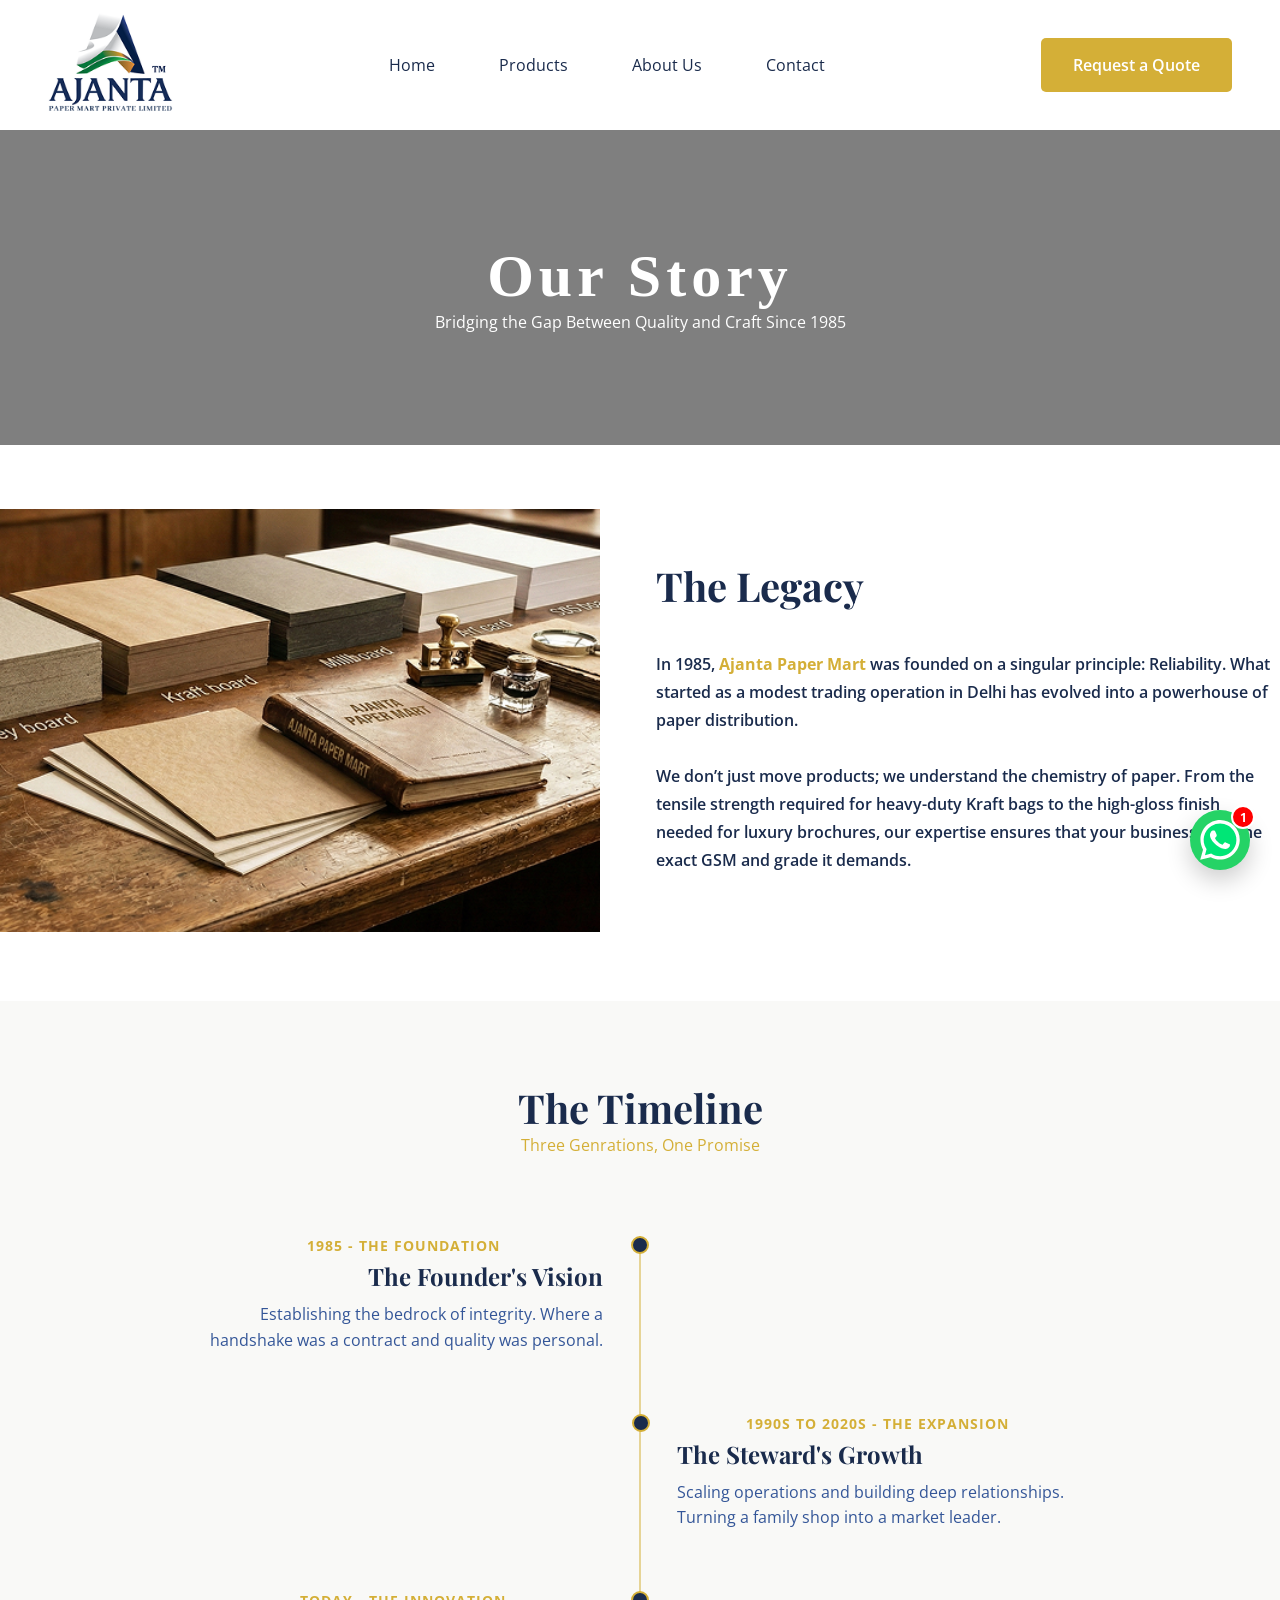
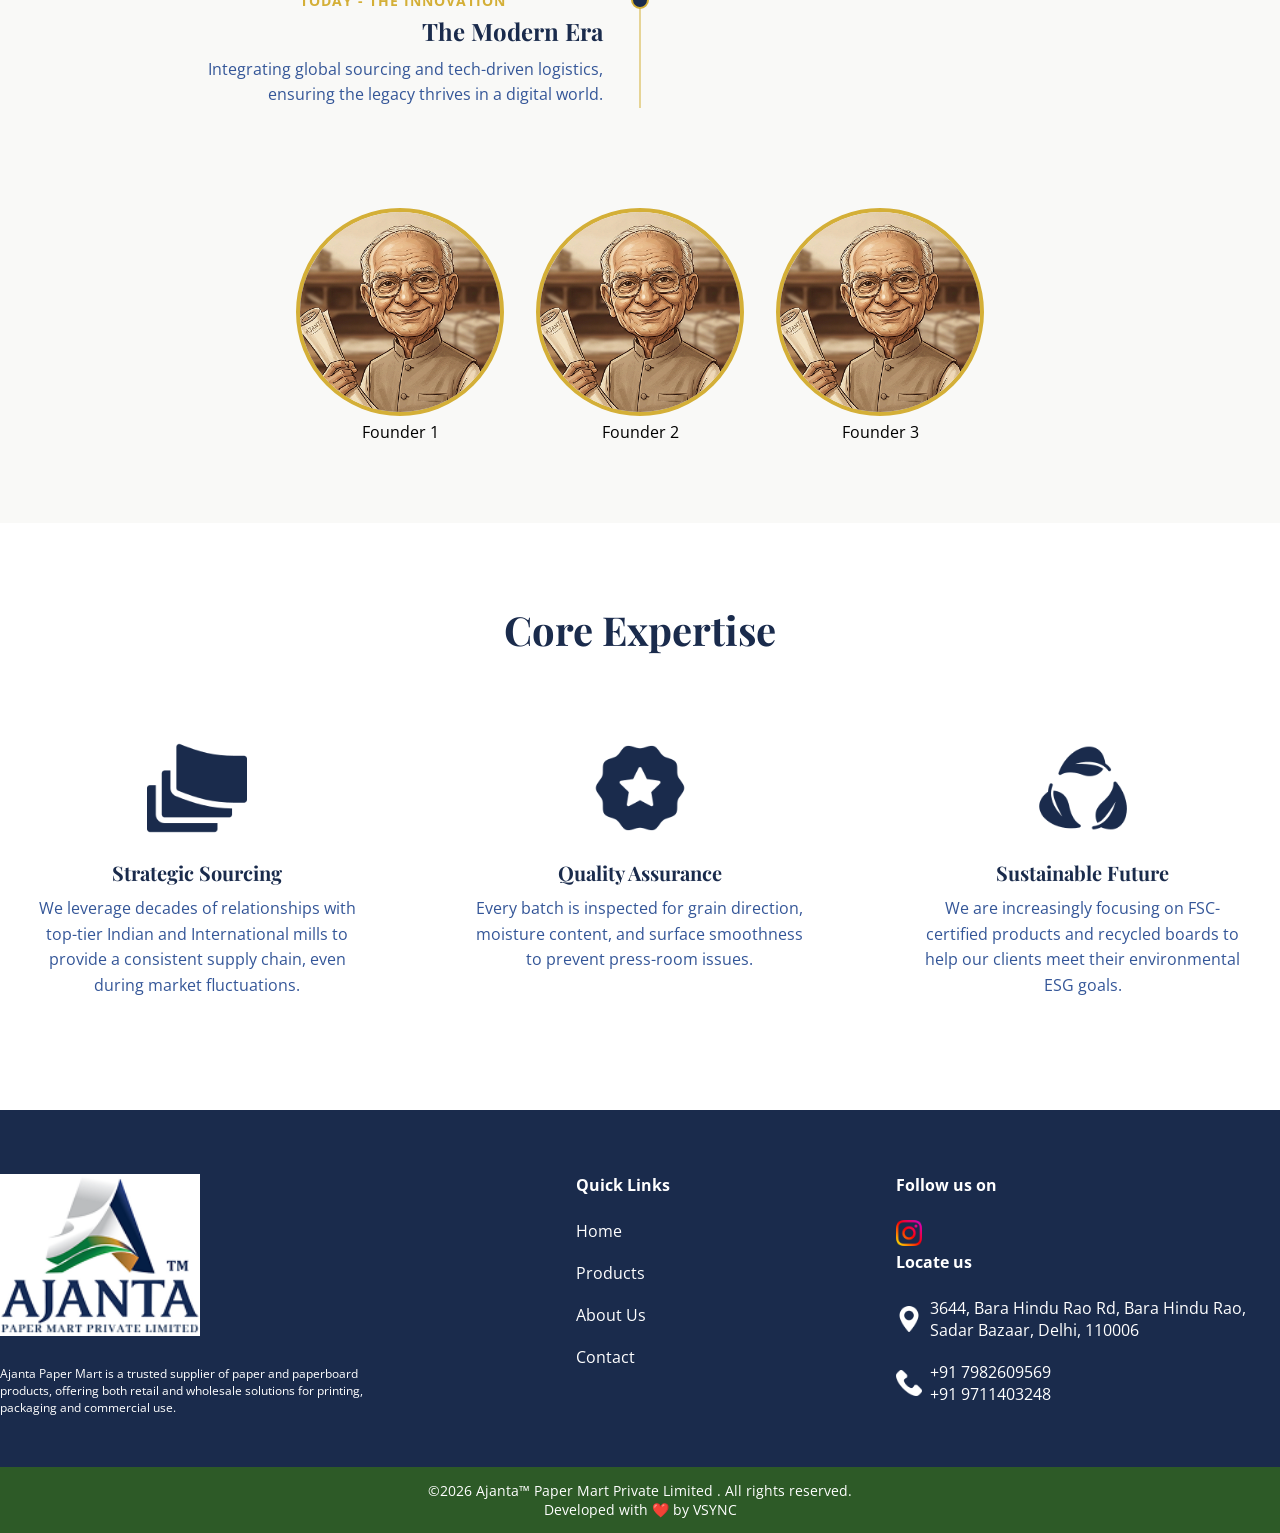
==== about.html @ 1f914fcc "Push" ====
<!DOCTYPE html>
<html lang="en">

<head>
    <meta charset="UTF-8">
    <meta name="viewport" content="width=device-width, initial-scale=1.0">
    <title>About - Ajanta Paper Mart</title>
    <link rel="stylesheet" href="css/styles.css">
</head>

<body>
    <div class="navbar ">
        <header class="wrapper">
            <div class="logo">
                <a href="index.html"> <img src="images/ajantalogo.png" alt="Ajanta Paper Mart" width="125px"></a>
            </div>
            <nav>
                <ul class="nav-menu">
                    <li><a href="index.html">Home</a></li>
                    <li><a href="products.html">Products</a></li>
                    <li><a href="about.html">About Us</a></li>
                    <li><a href="contact.html">Contact</a></li>
                </ul>
            </nav>
            <button class="cta-btn">
                Request a Quote
            </button>
        </header>
    </div>
    <main>
        <section id="banner">
            <div class="wrapper">
                <h1 class="banner-heading">Our Story</h1>
                <p> Bridging the Gap Between Quality and Craft Since 1985 </p>
            </div>
        </section>
        <div class="wrapper">
            <!-- <section class="counter">
                <div class="counter-item">
                    <h2>40+</h2>
                    <p>Years of Excellence</p>
                </div>
                <div class="counter-item">
                    <h2>1000+</h2>
                    <p>Trusted Clients</p>
                </div>
                <div class="counter-item">
                    <h2>500+</h2>
                    <p>Monthly Tonnage</p>
                </div>

            </section> -->



            <section class="narrative">
                <div class="leftcol">
                    <img src="images/background 1.png" alt="">
                </div>
                <div class="right-col">
                    <h2>The Legacy</h2>
                    <p>In 1985, <span> Ajanta Paper Mart </span> was founded on a singular principle: Reliability. What
                        started as a
                        modest trading operation in Delhi has evolved into a powerhouse of paper distribution.
                        <br> <br>
                        We don’t just move products; we understand the chemistry of paper. From the tensile strength
                        required for heavy-duty Kraft bags to the high-gloss finish needed for luxury brochures, our
                        expertise ensures that your business gets the exact GSM and grade it demands.
                    </p>
                </div>

            </section>


            <section class="legacy-section">
                <div class="container">
                    <h2>The Timeline</h2>
                    <span>Three Genrations, One Promise</span>
                    <div class="timeline">
                        <div class="timeline-item">
                            <div class="timeline-marker"></div>
                            <div class="timeline-content">
                                <span class="era">1985 - The Foundation</span>
                                <h3>The Founder's Vision</h3>
                                <p>Establishing the bedrock of integrity. Where a handshake was a contract and quality
                                    was personal.</p>
                            </div>
                        </div>

                        <div class="timeline-item">
                            <div class="timeline-marker"></div>
                            <div class="timeline-content">
                                <span class="era">1990s to 2020s - The Expansion</span>
                                <h3>The Steward's Growth</h3>
                                <p>Scaling operations and building deep relationships. Turning a family shop into a
                                    market leader.</p>
                            </div>
                        </div>

                        <div class="timeline-item">
                            <div class="timeline-marker"></div>
                            <div class="timeline-content">
                                <span class="era">Today - The Innovation</span>
                                <h3>The Modern Era</h3>
                                <p>Integrating global sourcing and tech-driven logistics, ensuring the legacy thrives in
                                    a digital world.</p>
                            </div>
                        </div>
                    </div>

                    <div class="founder-photos">
                        <div class="photo-item">
                            <img src="images/founder1.png" alt="Founder 1">
                            <p>Founder 1</p>
                        </div>
                        <div class="photo-item">
                            <img src="images/founder1.png" alt="Founder 1">
                            <p>Founder 2</p>
                        </div>
                        <div class="photo-item">
                            <img src="images/founder1.png" alt="Founder 1">
                            <p>Founder 3</p>
                        </div>
                    </div>
                </div>
            </section>
            <section class="expertise">

                <div class="section-header">
                    <h2> Core Expertise</h2>
                </div>

                <div class="core-container">
                    <div class="core">
                        <img src="images/paper.png" alt="">
                        <h3>Strategic Sourcing</h3>
                        <p>We leverage decades of relationships with top-tier Indian and International mills to provide
                            a
                            consistent supply chain, even during market fluctuations.</p>
                    </div>
                    <div class="core">
                        <img src="images/star-badge.png" alt="">
                        <h3>Quality Assurance</h3>
                        <p>Every batch is inspected for grain direction, moisture content, and surface smoothness to
                            prevent
                            press-room issues.</p>
                    </div>
                    <div class="core">
                        <img src="images/eco-friendly.png" alt="">
                        <h3>Sustainable Future</h3>
                        <p>We are increasingly focusing on FSC-certified products and recycled boards to help our
                            clients
                            meet their environmental ESG goals.</p>
                    </div>
                </div>
            </section>

        </div>
    </main>
    <footer>
        <div class="footer-container wrapper">
            <div class="footer-left">
                <img class="footer-logo" src="images/ajantalogo.png" alt="Ajanta Paper Mart logo">
                <p>
                    Ajanta Paper Mart is a trusted supplier of paper and paperboard products, offering both retail and
                    wholesale solutions for printing, packaging and commercial use.
                </p>
            </div>
            <div class="footer-middle">
                <p style="margin-bottom: 1.5em;"><b>Quick Links</b></p>
                <ul class="footer-menu">
                    <li><a href="index.html">Home</a></li>
                    <li><a href="about.html">Products</a></li>
                    <li><a href="gallery.html">About Us</a></li>
                    <li><a href="contact.html">Contact</a></li>
                </ul>
            </div>
            <div class="footer-right">
                <p style="margin-bottom: 1.5em;"><b>Follow us on</b></p>
                <ul class="footer-social">
                    <li><a target="_blank" href="https://www.instagram.com/ajantapapermart/"><img
                                src="images/instagram (2).png" alt="instagram"></a></li>


                </ul>
                <p style="margin-bottom: 1.5em;"><b>Locate us</b></p>
                <ul class="footer-menu">
                    <li><img src="images/maps-and-flags.png" alt="location-icon"><a target="_blank"
                            href="https://maps.app.goo.gl/7fFiXsHrKS9CwbkD8?g_st=iw">3644, Bara Hindu Rao Rd, Bara Hindu
                            Rao,
                            Sadar Bazaar, Delhi, 110006</a></li>
                    <li><img src="images/phone-call.png" alt="phone-icon"><a href="tel:7982609569">+91 7982609569 <br>
                            +91
                            9711403248</a></li>

                </ul>

            </div>
        </div>


        <p class="note">&copy;2026 Ajanta&trade; Paper Mart Private Limited . All rights reserved. <br> Developed with
            ❤️ by VSYNC</p>
    </footer>
    <div class="whatsapp-widget">
        <div class="wa-chat-box" id="waChatBox">
            <div class="wa-header">
                <div class="wa-avatar">
                    <img src="https://ui-avatars.com/api/?name=Ajanta+Paper&background=D4AF37&color=1A2B4C"
                        alt="Support">
                </div>
                <div class="wa-head-info">
                    <h4>Ajanta Support</h4>
                    <span class="online-status">● Typically replies instantly</span>
                </div>
                <button class="wa-close" onclick="toggleChat()">×</button>
            </div>

            <div class="wa-body">
                <div class="wa-message-bubble">
                    Hello! 👋 <br>
                    Looking for Duplex Board or Kraft Paper rates? Let us know!
                    <span class="wa-time">Just now</span>
                </div>
            </div>

            <div class="wa-footer">
                <a href="https://wa.me/7982609569?text=Hello%20Ajanta%20Paper%20Mart,%20I%20would%20like%20to%20inquire%20about..."
                    target="_blank" class="wa-btn-send">
                    <svg viewBox="0 0 24 24" width="20" height="20" fill="currentColor">
                        <path d="M1.101 21.757 23.8 12.028 1.101 2.3l.011 7.912 13.623 1.816-13.623 1.817-.011 7.912z">
                        </path>
                    </svg>
                    Start Chat
                </a>
            </div>
        </div>

        <button class="wa-float-btn" onclick="toggleChat()">
            <span class="wa-badge">1</span>
           <img width="40px" src="images/whatsapp.svg" alt="">
        </button>
    </div>
    <script>
        function toggleChat() {
            const chatBox = document.getElementById('waChatBox');
            chatBox.classList.toggle('active');
        }

        // Optional: Auto-open the chat after 5 seconds to prompt the user
        setTimeout(() => {
            // Only open if the user hasn't closed it before (optional complex logic)
            // For now, let's just show it once
            const chatBox = document.getElementById('waChatBox');
            if (!chatBox.classList.contains('active')) {
                chatBox.classList.add('active');
            }
        }, 5000); 
    </script>
</body>

</html>
---- css/styles.css ----
@import url("https://fonts.googleapis.com/css2?family=Playfair+Display:ital,wght@0,400..900;1,400..900&display=swap");
@import url("https://fonts.googleapis.com/css2?family=Open+Sans:ital,wght@0,300..800;1,300..800&family=Playfair+Display:ital,wght@0,400..900;1,400..900&display=swap");
* {
  margin: 0;
  padding: 0;
  font-family: "Open Sans", sans-serif;
}

.wrapper {
  max-width: 1300px;
  margin: 0 auto;
}

.navbar {
  background-color: white;
}

header {
  text-align: center;
  background-color: white;
  display: flex;
  align-items: center;
  justify-content: space-between;
  padding: 0.75em 3em;
}

.nav-menu {
  display: flex;
  align-items: center;
  justify-content: space-between;
}
.nav-menu li {
  margin: 0 2em;
  list-style: none;
}
.nav-menu li a {
  text-decoration: none;
  color: #1A2B4C;
}

.cta-btn {
  background-color: #D4AF37;
  color: white;
  padding: 1em 2em;
  font-size: 16px;
  outline: none;
  border: none;
  border-radius: 5px;
  cursor: pointer;
  font-weight: 600;
  transition: all 0.3s ease;
}
.cta-btn:hover {
  background-color: rgb(13, 21.5, 38);
}

.viewall-btn {
  background-color: white;
  border: 2px solid #D4AF37;
  color: #D4AF37;
  display: block;
  margin: 0 auto;
  width: -moz-max-content;
  width: max-content;
  margin-top: 4em;
}

/* Footer CSS */
footer {
  background: #1A2B4C;
  color: #fff;
  text-align: center;
  padding: 4em 0;
  padding-bottom: 0;
  /* position: fixed; */
  width: 100%;
  /* bottom: 0; */
}

footer .note {
  margin-top: 3em;
  background-color: #2D5A27;
  margin-bottom: 0;
  padding: 1em 0;
  font-size: 14px;
}

.footer-container {
  display: flex;
  justify-content: space-between;
}

.footer-logo {
  width: 200px;
  text-align: left;
}

.footer-menu {
  padding: 0;
}

.footer-menu li {
  list-style-type: none;
  color: white;
  text-align: left;
  padding-bottom: 1.25em;
}

.footer-menu li a {
  display: block;
  color: white;
  text-decoration: none;
  font-size: 16px;
  text-align: left;
}

.footer-left {
  width: 40%;
  text-align: left;
}

.footer-right {
  width: 30%;
  text-align: left;
}

.footer-middle {
  width: 20%;
  text-align: left;
}

.footer-left p {
  text-align: left;
  font-size: 12px;
  margin-top: 2em;
  width: 400px;
}

.footer-menu img,
.footer-social img {
  width: 26px;
  padding-right: 0.5em;
}

.footer-menu li {
  display: flex;
  align-items: center;
}

.footer-social {
  display: flex;
  padding: 0;
  align-items: center;
}

.footer-social li {
  list-style-type: none;
  padding-right: 1.25em;
}

.hero {
  position: relative;
  height: 80vh;
  overflow: hidden;
  background: url("../images/background.png") no-repeat center center/cover;
  font-family: "Montserrat", sans-serif;
  display: flex;
  align-items: center;
  justify-content: center;
}
.hero-overlay {
  position: absolute;
  inset: 0;
  background: rgba(26, 43, 76, 0.5);
  z-index: 1;
}
.hero-content {
  position: relative;
  z-index: 2;
  text-align: center;
  max-width: 800px;
  padding: 40px;
  background: rgba(255, 255, 255, 0.1);
  -webkit-backdrop-filter: blur(10px);
          backdrop-filter: blur(10px);
  border: 1px solid rgba(255, 255, 255, 0.2);
  border-radius: 8px;
  color: #ffffff;
}
.hero-content .establishment {
  font-size: 0.9rem;
  letter-spacing: 3px;
  color: #d4af37;
  text-transform: uppercase;
  margin-bottom: 20px;
  display: block;
}
.hero-content h1 {
  font-family: "Playfair Display", serif;
  font-size: 3.5rem;
  line-height: 1.2;
  margin-bottom: 20px;
}
.hero-content h1 span {
  color: #d4af37;
}
@media (max-width: 768px) {
  .hero-content h1 {
    font-size: 2.5rem;
  }
}
.hero-content p {
  font-size: 1.1rem;
  line-height: 1.6;
  margin-bottom: 30px;
  opacity: 0.9;
}
.hero-btns {
  display: flex;
  gap: 15px;
  justify-content: center;
}
@media (max-width: 768px) {
  .hero-btns {
    flex-direction: column;
  }
}

.btn {
  padding: 12px 30px;
  text-decoration: none;
  font-weight: 600;
  border-radius: 4px;
  transition: all 0.3s ease;
}
.btn-primary {
  background-color: #d4af37;
  color: #1a2b4c;
}
.btn-primary:hover {
  background-color: rgb(177.7777777778, 144.8888888889, 38.2222222222);
  transform: translateY(-2px);
}
.btn-secondary {
  border: 2px solid #f9f9f7;
  color: #f9f9f7;
}
.btn-secondary:hover {
  background: #f9f9f7;
  color: #1a2b4c;
}

.products {
  padding: 80px 0;
  background-color: #f9f9f7;
  border-bottom-right-radius: 40px;
  border-bottom-left-radius: 40px;
}
.products .container {
  max-width: 1200px;
  margin: 0 auto;
  padding: 0 20px;
}
.products .section-header {
  text-align: center;
  margin-bottom: 50px;
}
.products .section-header h2 {
  font-family: "Playfair Display", serif;
  font-size: 2.5rem;
  color: #1a2b4c;
  margin-bottom: 10px;
}
.products .section-header p {
  color: #345698;
}
.products .product-grid {
  display: grid;
  grid-template-columns: repeat(4, 1fr);
  gap: 30px;
}
@media (max-width: 768px) {
  .products .product-grid {
    grid-template-columns: repeat(1, 1fr);
  }
}
@media (max-width: 1024px) {
  .products .product-grid {
    grid-template-columns: repeat(2, 1fr);
  }
}
.products .product-card {
  background: #fff;
  padding: 30px;
  border-radius: 4px;
  border-bottom: 3px solid transparent;
  box-shadow: 0 10px 30px rgba(0, 0, 0, 0.05);
  transition: all 0.3s ease;
  position: relative;
  display: flex;
  flex-direction: column;
}
.products .product-card:hover {
  transform: translateY(-10px);
  border-color: #d4af37;
  box-shadow: 0 15px 40px rgba(0, 0, 0, 0.1);
}
.products .product-card .product-img {
  width: 100%;
  height: 160px;
  -o-object-fit: cover;
     object-fit: cover;
  margin: 1em 0;
}
.products .product-card .product-badge {
  position: absolute;
  top: 15px;
  right: 15px;
  background: #d4af37;
  color: #1a2b4c;
  font-size: 0.7rem;
  font-weight: 700;
  padding: 4px 10px;
  text-transform: uppercase;
}
.products .product-card h3 {
  font-family: "Playfair Display", serif;
  font-size: 1.5rem;
  color: #1a2b4c;
  margin-bottom: 15px;
}
.products .product-card p {
  font-size: 0.95rem;
  line-height: 1.5;
  color: #666;
  margin-bottom: 20px;
  flex-grow: 1;
}
.products .product-card .gsm {
  display: block;
  font-weight: 600;
  font-size: 0.85rem;
  color: #d4af37;
  margin-bottom: 20px;
}
.products .product-card .view-details {
  text-decoration: none;
  font-weight: 600;
  color: #1a2b4c;
  font-size: 0.9rem;
  transition: color 0.2s;
}
.products .product-card .view-details:hover {
  color: #d4af37;
}

.knowmore {
  display: block;
  margin: 0 auto;
  color: #1A2B4C;
  margin-top: 2em;
}
.knowmore:hover {
  color: #d4af37;
}

.aboutus {
  background-color: #f9f9f7;
  padding: 80px 0;
}
.aboutus .container {
  max-width: 1200px;
  margin: 0 auto;
  padding: 0 20px;
}
.aboutus .section-header {
  text-align: center;
}
.aboutus .section-header h2 {
  font-family: "Playfair Display", serif;
  font-size: 2.5rem;
  color: #1a2b4c;
  margin-bottom: 10px;
}
.aboutus .section-header p {
  color: #345698;
}

.leftalign {
  padding-top: 2em;
  font-size: 16px;
  line-height: 1.75em;
  font-weight: 600;
}
.leftalign span {
  font-size: 1.25rem;
  color: #d4af37;
  font-weight: 700;
}

.getintouch {
  background-position: center;
  background-size: cover;
  padding: 80px 0;
}
.getintouch .container {
  max-width: 1200px;
  margin: 0 auto;
  padding: 0 20px;
}
.getintouch .section-header {
  text-align: center;
  margin-bottom: 50px;
}
.getintouch .section-header h2 {
  font-family: "Playfair Display", serif;
  font-size: 2.5rem;
  color: #1a2b4c;
  margin-bottom: 15px;
}
.getintouch .section-header p {
  color: #345698;
  width: 80%;
  margin: 0 auto;
}

.ctaform {
  margin-top: 3em;
}
.ctaform input {
  width: 30%;
  padding: 12px;
  border: 1px solid #ccc;
  border-radius: 4px;
  margin-bottom: 10px;
}
.ctaform button {
  background-color: #d4af37;
  color: white;
  padding: 12px 30px;
  font-size: 16px;
  outline: none;
  border: none;
  border-radius: 5px;
  cursor: pointer;
  font-weight: 600;
  transition: all 0.3s ease;
}
.ctaform button:hover {
  background-color: rgb(177.7777777778, 144.8888888889, 38.2222222222);
  transform: translateY(-2px);
}

#banner {
  height: 35vh;
  display: grid;
  place-items: center;
  text-align: center;
  color: white;
  background-image: url("../images/bggg.png");
  background-color: rgba(0, 0, 0, 0.5) !important;
  background-blend-mode: overlay;
}
#banner .banner-heading {
  font-size: 60px;
  color: white;
  font-family: Bebas Neue;
  letter-spacing: 5px;
}

#contact {
  padding: 5em 0;
  text-align: center;
  background-color: #f9f9f7;
}
#contact .contact-container {
  display: flex;
}
#contact form {
  width: 50%;
  margin: 0 auto;
}
#contact label {
  color: #333;
}
#contact input {
  color: #333;
}
#contact .submit-btn {
  color: white;
}
#contact .contact-container {
  margin-top: 3em;
}
#contact .contact-info {
  display: grid;
  width: 50%;
  grid-template-columns: 1fr 1fr;
  gap: 2em;
  justify-content: space-between;
  margin-top: 3em;
  margin: 0 auto;
}
#contact .contact-info img {
  width: 50px;
}
#contact .contact-info .contact-item {
  background-color: white;
  padding: 1.5em;
  border-radius: 5px;
}
#contact .contact-info .contact-item img {
  margin-bottom: 1em;
}
#contact .contact-info .contact-item a {
  text-decoration: none;
  color: black;
}
#contact .contact-info .contact-item.map {
  grid-column: 1/3;
  padding: 1em;
}
#contact .contact-form {
  width: 50%;
  background-color: white;
  margin-left: 2em;
  border-radius: 5px;
}

.contact-form {
  display: flex;
  flex-direction: column;
  justify-content: center;
  align-items: center;
}

.submit-btn {
  background-color: #d4af37;
  color: white;
  font-weight: 500;
  padding: 1em 3em;
  border: none;
  display: inline-block;
  text-decoration: none;
  cursor: pointer;
  font-size: 16px;
  width: 100%;
}

.form-field {
  position: relative;
  margin: 32px 0;
  width: 80%;
}

.input-text {
  display: block;
  width: 100%;
  height: 36px;
  border-width: 0 0 2px 0;
  border-color: #000;
  font-family: "Open Sans", sans-erif;
  font-size: 18px;
  line-height: 26px;
  font-weight: 400;
  background-color: transparent;
  outline: none;
  color: whitesmoke;
}

.label {
  position: absolute;
  left: 0px;
  bottom: 11px;
  font-family: "Open Sans", sans-serif;
  font-size: 16px;
  line-height: 26px;
  font-weight: 400;
  color: #ffffff;
  cursor: text;
  transition: transform 0.2s ease-in-out;
}

.contact-form .input-text:focus + .label,
.contact-form .input-text.not-empty + .label {
  transform: translateY(-30px);
}

.narrative {
  display: flex;
  align-items: center;
  justify-content: space-between;
  padding: 4em 0;
}
.narrative h2 {
  font-family: "Playfair Display", serif;
  font-size: 2.5rem;
  color: #1a2b4c;
  margin-bottom: 50px;
}
.narrative .leftcol {
  width: 50%;
}
.narrative .right-col {
  width: 50%;
  padding-left: 2em;
  font-size: 16px;
  line-height: 1.75em;
  font-weight: 600;
  color: #1A2B4C;
}
.narrative .right-col span {
  color: #d4af37;
  font-weight: 700;
}

.leftcol img {
  width: 600px;
  -o-object-fit: cover;
     object-fit: cover;
}

.legacy-section {
  padding: 80px 0;
  background: #f9f9f7;
}
.legacy-section h2 {
  font-family: "Playfair Display", serif;
  font-size: 2.5rem;
  color: #1a2b4c;
  margin-top: 0;
  text-align: center;
}
.legacy-section span {
  text-align: center;
  display: block;
  color: #d4af37;
  margin-bottom: 5em;
}
.legacy-section .timeline {
  position: relative;
  max-width: 800px;
  margin: 0 auto;
}
.legacy-section .timeline::before {
  content: "";
  position: absolute;
  left: 0;
  top: 0;
  height: 100%;
  width: 2px;
  background: rgba(212, 175, 55, 0.5);
}
@media (min-width: 768px) {
  .legacy-section .timeline::before {
    left: 50%;
    transform: translateX(-50%);
  }
}
.legacy-section .timeline-item {
  position: relative;
  margin-bottom: 60px;
}
@media (min-width: 768px) {
  .legacy-section .timeline-item {
    width: 50%;
  }
  .legacy-section .timeline-item:nth-child(odd) {
    left: -37px;
    padding-right: 40px;
    text-align: right;
  }
  .legacy-section .timeline-item:nth-child(odd) .timeline-marker {
    right: -6px;
  }
  .legacy-section .timeline-item:nth-child(even) {
    left: 50%;
    padding-left: 37px;
    text-align: left;
  }
  .legacy-section .timeline-item:nth-child(even) .timeline-marker {
    left: -8px;
  }
}
.legacy-section .timeline-item .timeline-marker {
  position: absolute;
  width: 14px;
  height: 14px;
  background: #1a2b4c;
  border: 2px solid #d4af37;
  border-radius: 50%;
  top: 0;
}
@media (max-width: 767px) {
  .legacy-section .timeline-item .timeline-marker {
    left: -6px;
  }
}
@media (max-width: 767px) {
  .legacy-section .timeline-item {
    padding-left: 30px;
  }
}
.legacy-section .timeline-item .era {
  display: block;
  color: #d4af37;
  font-weight: 700;
  font-size: 0.9rem;
  text-transform: uppercase;
  letter-spacing: 1px;
  margin-bottom: 5px;
}
.legacy-section .timeline-item h3 {
  font-family: "Playfair Display", serif;
  color: #1a2b4c;
  font-size: 1.5rem;
  margin-bottom: 10px;
}
.legacy-section .timeline-item p {
  color: #345698;
  line-height: 1.6;
}

.founder-photos {
  margin-top: 100px;
  display: flex;
  justify-content: center;
  gap: 2em;
}
.founder-photos img {
  width: 200px;
  height: 200px;
  -o-object-fit: cover;
     object-fit: cover;
  border-radius: 50%;
  border: 4px solid #d4af37;
}
.founder-photos .photo-item {
  text-align: center;
}

.expertise {
  padding: 80px 0;
}
.expertise .section-header {
  text-align: center;
  margin-bottom: 50px;
}
.expertise .section-header h2 {
  font-family: "Playfair Display", serif;
  font-size: 2.5rem;
  color: #1a2b4c;
  margin-bottom: 10px;
}
.expertise .section-header p {
  color: #345698;
}
.expertise .core-container {
  display: grid;
  grid-template-columns: 1fr 1fr 1fr;
  gap: 3em;
}
.expertise .core {
  background-color: white;
  padding: 2em;
  border-radius: 5px;
  text-align: center;
}
.expertise .core img {
  width: 100px;
  margin-bottom: 1em;
}
.expertise .core h3 {
  font-family: "Playfair Display", serif;
  color: #1a2b4c;
  font-size: 1.25rem;
  margin-bottom: 10px;
}
.expertise .core p {
  color: #345698;
  line-height: 1.6;
}

.whatsapp-widget {
  position: fixed;
  bottom: 30px;
  right: 30px;
  z-index: 9999;
  font-family: "Montserrat", sans-serif;
}
.whatsapp-widget .wa-float-btn {
  width: 60px;
  height: 60px;
  background-color: #25D366;
  border-radius: 50%;
  border: none;
  box-shadow: 0 10px 25px rgba(0, 0, 0, 0.2);
  cursor: pointer;
  display: flex;
  align-items: center;
  justify-content: center;
  position: relative;
  transition: transform 0.3s cubic-bezier(0.175, 0.885, 0.32, 1.275);
}
.whatsapp-widget .wa-float-btn:hover {
  transform: scale(1.1);
}
.whatsapp-widget .wa-float-btn .wa-icon {
  width: 32px;
  height: 32px;
}
.whatsapp-widget .wa-float-btn .wa-badge {
  position: absolute;
  top: -5px;
  right: -5px;
  background-color: red;
  color: white;
  font-size: 12px;
  font-weight: bold;
  width: 20px;
  height: 20px;
  border-radius: 50%;
  display: flex;
  align-items: center;
  justify-content: center;
  border: 2px solid #ffffff;
}
.whatsapp-widget .wa-chat-box {
  position: absolute;
  bottom: 80px;
  right: 0;
  width: 320px;
  background: #ffffff;
  border-radius: 12px;
  box-shadow: 0 5px 30px rgba(0, 0, 0, 0.15);
  overflow: hidden;
  opacity: 0;
  visibility: hidden;
  transform: translateY(20px) scale(0.95);
  transition: all 0.3s ease;
  border: 1px solid rgba(0, 0, 0, 0.1);
}
.whatsapp-widget .wa-chat-box.active {
  opacity: 1;
  visibility: visible;
  transform: translateY(0) scale(1);
}
.whatsapp-widget .wa-header {
  background-color: #1A2B4C;
  padding: 20px;
  display: flex;
  align-items: center;
  gap: 15px;
  position: relative;
}
.whatsapp-widget .wa-header .wa-avatar img {
  width: 45px;
  height: 45px;
  border-radius: 50%;
  border: 2px solid #D4AF37;
}
.whatsapp-widget .wa-header .wa-head-info h4 {
  color: #ffffff;
  margin: 0;
  font-size: 16px;
}
.whatsapp-widget .wa-header .wa-head-info .online-status {
  color: rgb(230.049382716, 208.5802469136, 138.950617284);
  font-size: 11px;
}
.whatsapp-widget .wa-header .wa-close {
  position: absolute;
  top: 10px;
  right: 15px;
  background: none;
  border: none;
  color: rgba(255, 255, 255, 0.7);
  font-size: 24px;
  cursor: pointer;
}
.whatsapp-widget .wa-header .wa-close:hover {
  color: #ffffff;
}
.whatsapp-widget .wa-body {
  padding: 20px;
  background-color: #f0f2f5;
  background-image: url("https://user-images.githubusercontent.com/15075759/28719144-86dc0f70-73b1-11e7-911d-60d70fcded21.png");
  min-height: 150px;
}
.whatsapp-widget .wa-body .wa-message-bubble {
  background: #ffffff;
  padding: 12px 15px;
  border-radius: 0 12px 12px 12px;
  font-size: 14px;
  color: #333;
  box-shadow: 0 1px 2px rgba(0, 0, 0, 0.1);
  position: relative;
  line-height: 1.4;
}
.whatsapp-widget .wa-body .wa-message-bubble .wa-time {
  display: block;
  text-align: right;
  font-size: 10px;
  color: #999;
  margin-top: 5px;
}
.whatsapp-widget .wa-footer {
  padding: 15px;
  background: #ffffff;
  border-top: 1px solid #eee;
}
.whatsapp-widget .wa-footer .wa-btn-send {
  display: flex;
  align-items: center;
  justify-content: center;
  gap: 10px;
  width: 90%;
  background-color: #25D366;
  color: #ffffff;
  text-decoration: none;
  padding: 12px;
  border-radius: 30px;
  font-weight: 600;
  transition: background 0.3s;
}
.whatsapp-widget .wa-footer .wa-btn-send:hover {
  background-color: rgb(33.1955645161, 189.3044354839, 91.5120967742);
}

@media (max-width: 480px) {
  .whatsapp-widget {
    right: 20px;
    bottom: 20px;
  }
  .whatsapp-widget .wa-chat-box {
    width: 280px;
  }
}
.inventory {
  padding: 80px 0;
  background-color: #f9f9f7;
}
.inventory .section-header {
  text-align: center;
  margin-bottom: 50px;
}
.inventory .section-header h2 {
  font-family: "Playfair Display", serif;
  font-size: 2.5rem;
  color: #1A2B4C;
  margin-bottom: 10px;
}
.inventory .section-header p {
  color: #345698;
}
.inventory .products-container {
  display: grid;
  grid-template-columns: repeat(3, 1fr);
  gap: 30px;
  margin-top: 5em;
}
.inventory .products-card {
  padding: 1em;
  background-color: white;
  padding-bottom: 1em;
  border-radius: 10px;
  transition: all 0.3s ease;
  border-bottom: 3px solid transparent;
}
.inventory .products-card:hover {
  transform: translateY(-10px);
  border-color: #D4AF37;
  box-shadow: 0 15px 40px rgba(0, 0, 0, 0.1);
}
.inventory .products-card img {
  width: 100%;
  height: 200px;
  -o-object-fit: cover;
     object-fit: cover;
  border-radius: 5px;
  margin-bottom: 10px;
}
.inventory .products-card h3 {
  font-family: "Playfair Display", serif;
  color: #1A2B4C;
  font-size: 1.25rem;
  margin-bottom: 10px;
}
.inventory .products-card p {
  color: rgb(63, 63, 63);
  line-height: 1.6;
  font-size: 14px;
}
.inventory .products-card p span {
  font-weight: 600;
  color: #1A2B4C;
}
.inventory .products-card button {
  margin-top: 2em;
  margin-bottom: 0;
  display: block;
  width: 100%;
  background-color: #f9f9f7;
  border: none;
  padding: 1em;
  cursor: pointer;
  text-transform: capitalize;
  border-radius: 10px;
  font-weight: 700;
  color: #D4AF37;
  transition: all 0.3s ease;
}
.inventory .products-card button:hover {
  background-color: #D4AF37;
  color: white;
}

.bgcol {
  background-color: #f9f9f7;
}/*# sourceMappingURL=styles.css.map */
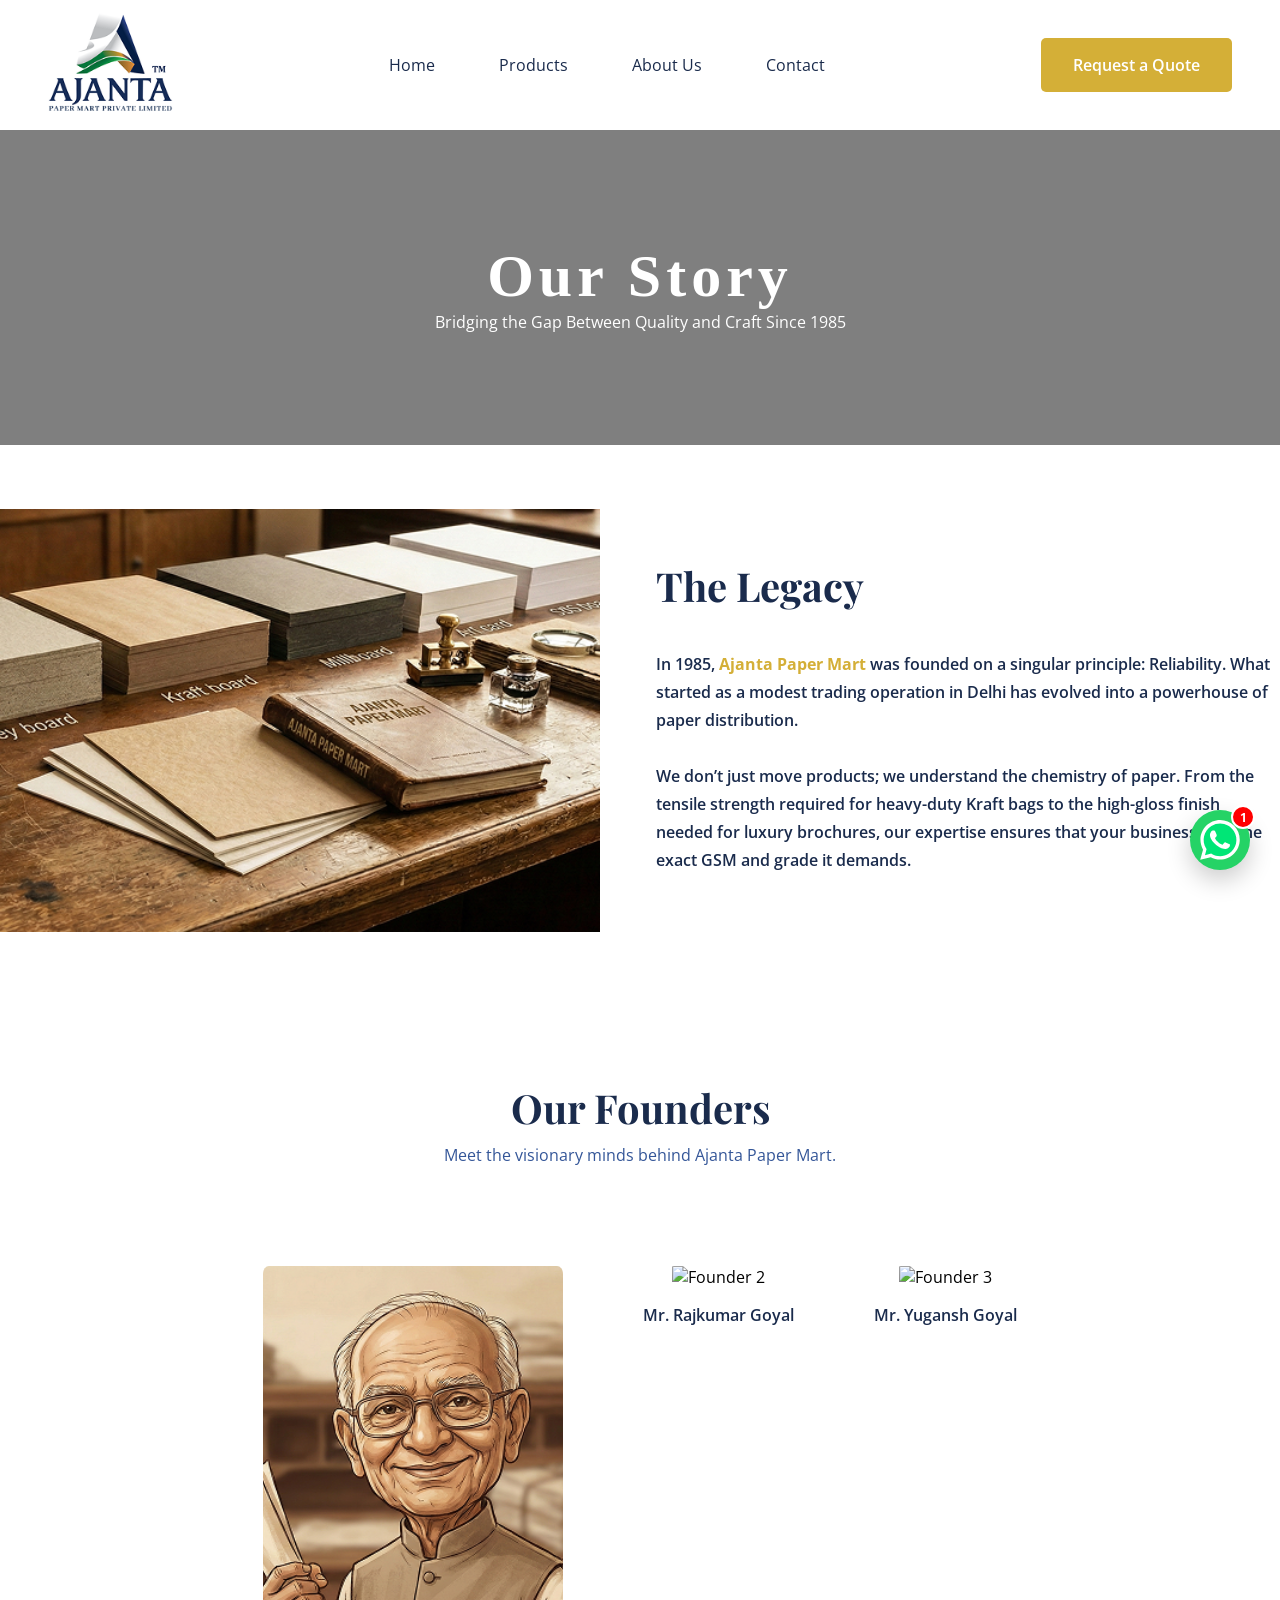
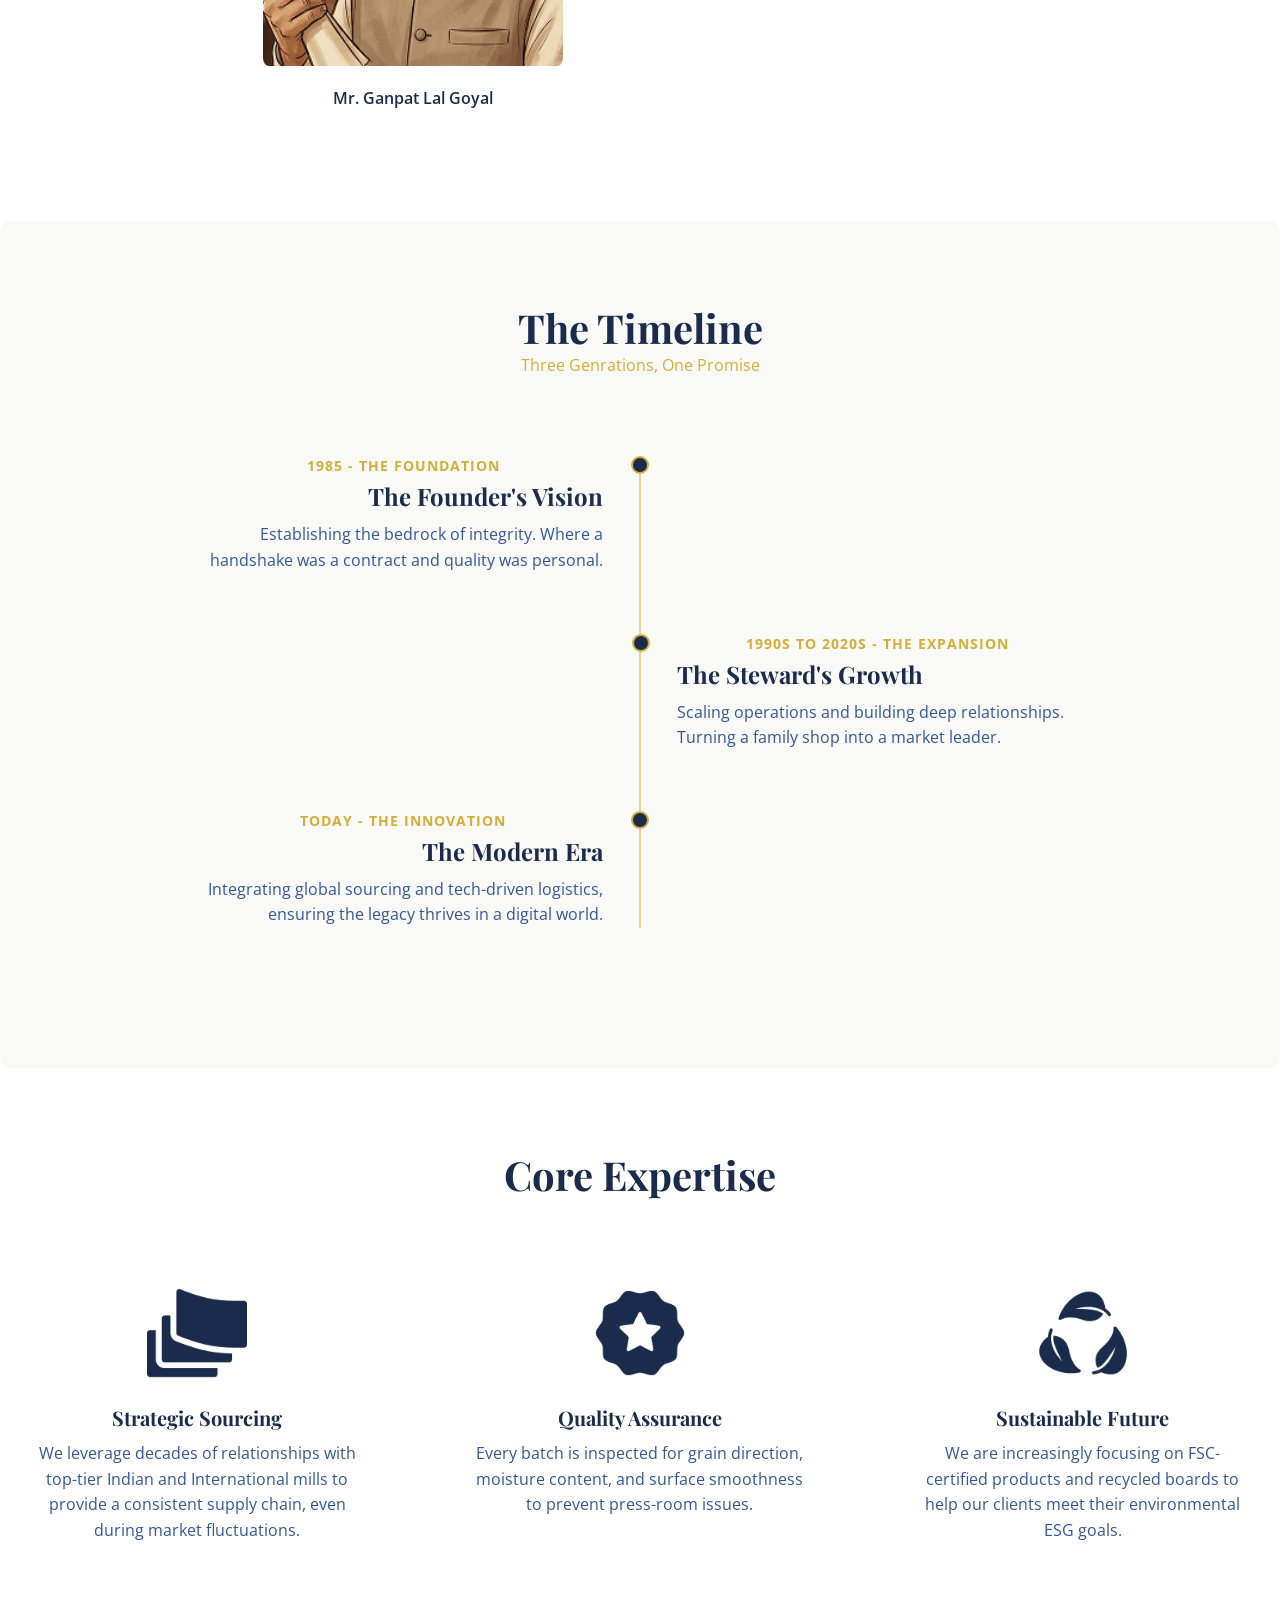
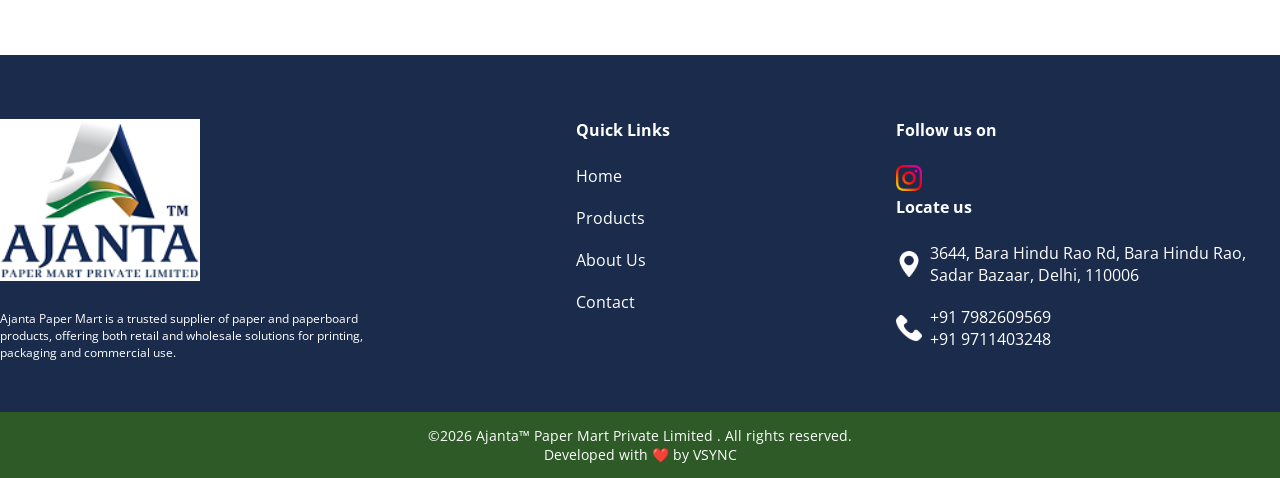
==== commit a493bae2: "founder photos" ====
--- a/about.html
+++ b/about.html
@@ -68,11 +68,30 @@
                         expertise ensures that your business gets the exact GSM and grade it demands.
                     </p>
                 </div>
-
-            </section>
-
-
-            <section class="legacy-section">
+            </section>
+
+            <section class="founders-section">
+                <div class="container">
+                    <h2>Our Founders</h2>
+                    <p>Meet the visionary minds behind Ajanta Paper Mart.</p>
+                    <div class="founder-photos">
+                        <div class="photo-item">
+                            <img src="images/founder1.png" alt="Founder 1">
+                            <p>Mr. Ganpat Lal Goyal</p>
+                        </div>
+                        <div class="photo-item">
+                            <img src="images/founder2.png" alt="Founder 2">
+                            <p>Mr. Rajkumar Goyal</p>
+                        </div>
+                        <div class="photo-item">
+                            <img src="images/founder3.png" alt="Founder 3">
+                            <p>Mr. Yugansh Goyal</p>
+                        </div>
+                    </div>
+                </div>
+            </section>
+
+            <section class="timeline-section">
                 <div class="container">
                     <h2>The Timeline</h2>
                     <span>Three Genrations, One Promise</span>
@@ -108,20 +127,7 @@
                         </div>
                     </div>
 
-                    <div class="founder-photos">
-                        <div class="photo-item">
-                            <img src="images/founder1.png" alt="Founder 1">
-                            <p>Founder 1</p>
-                        </div>
-                        <div class="photo-item">
-                            <img src="images/founder1.png" alt="Founder 1">
-                            <p>Founder 2</p>
-                        </div>
-                        <div class="photo-item">
-                            <img src="images/founder1.png" alt="Founder 1">
-                            <p>Founder 3</p>
-                        </div>
-                    </div>
+
                 </div>
             </section>
             <section class="expertise">
@@ -238,7 +244,7 @@
 
         <button class="wa-float-btn" onclick="toggleChat()">
             <span class="wa-badge">1</span>
-           <img width="40px" src="images/whatsapp.svg" alt="">
+            <img width="40px" src="images/whatsapp.svg" alt="">
         </button>
     </div>
     <script>
--- a/css/styles.css
+++ b/css/styles.css
@@ -181,8 +181,7 @@
   max-width: 800px;
   padding: 40px;
   background: rgba(255, 255, 255, 0.1);
-  -webkit-backdrop-filter: blur(10px);
-          backdrop-filter: blur(10px);
+  backdrop-filter: blur(10px);
   border: 1px solid rgba(255, 255, 255, 0.2);
   border-radius: 8px;
   color: #ffffff;
@@ -620,29 +619,30 @@
      object-fit: cover;
 }
 
-.legacy-section {
+.timeline-section {
   padding: 80px 0;
   background: #f9f9f7;
-}
-.legacy-section h2 {
+  border-radius: 10px;
+}
+.timeline-section h2 {
   font-family: "Playfair Display", serif;
   font-size: 2.5rem;
   color: #1a2b4c;
   margin-top: 0;
   text-align: center;
 }
-.legacy-section span {
+.timeline-section span {
   text-align: center;
   display: block;
   color: #d4af37;
   margin-bottom: 5em;
 }
-.legacy-section .timeline {
+.timeline-section .timeline {
   position: relative;
   max-width: 800px;
   margin: 0 auto;
 }
-.legacy-section .timeline::before {
+.timeline-section .timeline::before {
   content: "";
   position: absolute;
   left: 0;
@@ -652,37 +652,37 @@
   background: rgba(212, 175, 55, 0.5);
 }
 @media (min-width: 768px) {
-  .legacy-section .timeline::before {
+  .timeline-section .timeline::before {
     left: 50%;
     transform: translateX(-50%);
   }
 }
-.legacy-section .timeline-item {
+.timeline-section .timeline-item {
   position: relative;
   margin-bottom: 60px;
 }
 @media (min-width: 768px) {
-  .legacy-section .timeline-item {
+  .timeline-section .timeline-item {
     width: 50%;
   }
-  .legacy-section .timeline-item:nth-child(odd) {
+  .timeline-section .timeline-item:nth-child(odd) {
     left: -37px;
     padding-right: 40px;
     text-align: right;
   }
-  .legacy-section .timeline-item:nth-child(odd) .timeline-marker {
+  .timeline-section .timeline-item:nth-child(odd) .timeline-marker {
     right: -6px;
   }
-  .legacy-section .timeline-item:nth-child(even) {
+  .timeline-section .timeline-item:nth-child(even) {
     left: 50%;
     padding-left: 37px;
     text-align: left;
   }
-  .legacy-section .timeline-item:nth-child(even) .timeline-marker {
+  .timeline-section .timeline-item:nth-child(even) .timeline-marker {
     left: -8px;
   }
 }
-.legacy-section .timeline-item .timeline-marker {
+.timeline-section .timeline-item .timeline-marker {
   position: absolute;
   width: 14px;
   height: 14px;
@@ -692,16 +692,16 @@
   top: 0;
 }
 @media (max-width: 767px) {
-  .legacy-section .timeline-item .timeline-marker {
+  .timeline-section .timeline-item .timeline-marker {
     left: -6px;
   }
 }
 @media (max-width: 767px) {
-  .legacy-section .timeline-item {
+  .timeline-section .timeline-item {
     padding-left: 30px;
   }
 }
-.legacy-section .timeline-item .era {
+.timeline-section .timeline-item .era {
   display: block;
   color: #d4af37;
   font-weight: 700;
@@ -710,33 +710,53 @@
   letter-spacing: 1px;
   margin-bottom: 5px;
 }
-.legacy-section .timeline-item h3 {
+.timeline-section .timeline-item h3 {
   font-family: "Playfair Display", serif;
   color: #1a2b4c;
   font-size: 1.5rem;
   margin-bottom: 10px;
 }
-.legacy-section .timeline-item p {
+.timeline-section .timeline-item p {
   color: #345698;
   line-height: 1.6;
 }
 
+.founders-section {
+  padding: 80px 0;
+  margin-bottom: 2em;
+}
+.founders-section h2 {
+  font-family: "Playfair Display", serif;
+  font-size: 2.5rem;
+  color: #1a2b4c;
+  margin-bottom: 10px;
+  text-align: center;
+}
+.founders-section p {
+  color: #345698;
+  text-align: center;
+}
+
 .founder-photos {
   margin-top: 100px;
   display: flex;
   justify-content: center;
-  gap: 2em;
+  gap: 5em;
 }
 .founder-photos img {
-  width: 200px;
-  height: 200px;
+  width: 300px;
+  height: 400px;
   -o-object-fit: cover;
      object-fit: cover;
-  border-radius: 50%;
-  border: 4px solid #d4af37;
+  border-radius: 2%;
 }
 .founder-photos .photo-item {
   text-align: center;
+}
+.founder-photos .photo-item p {
+  margin-top: 1em;
+  font-weight: 600;
+  color: #1A2B4C;
 }
 
 .expertise {
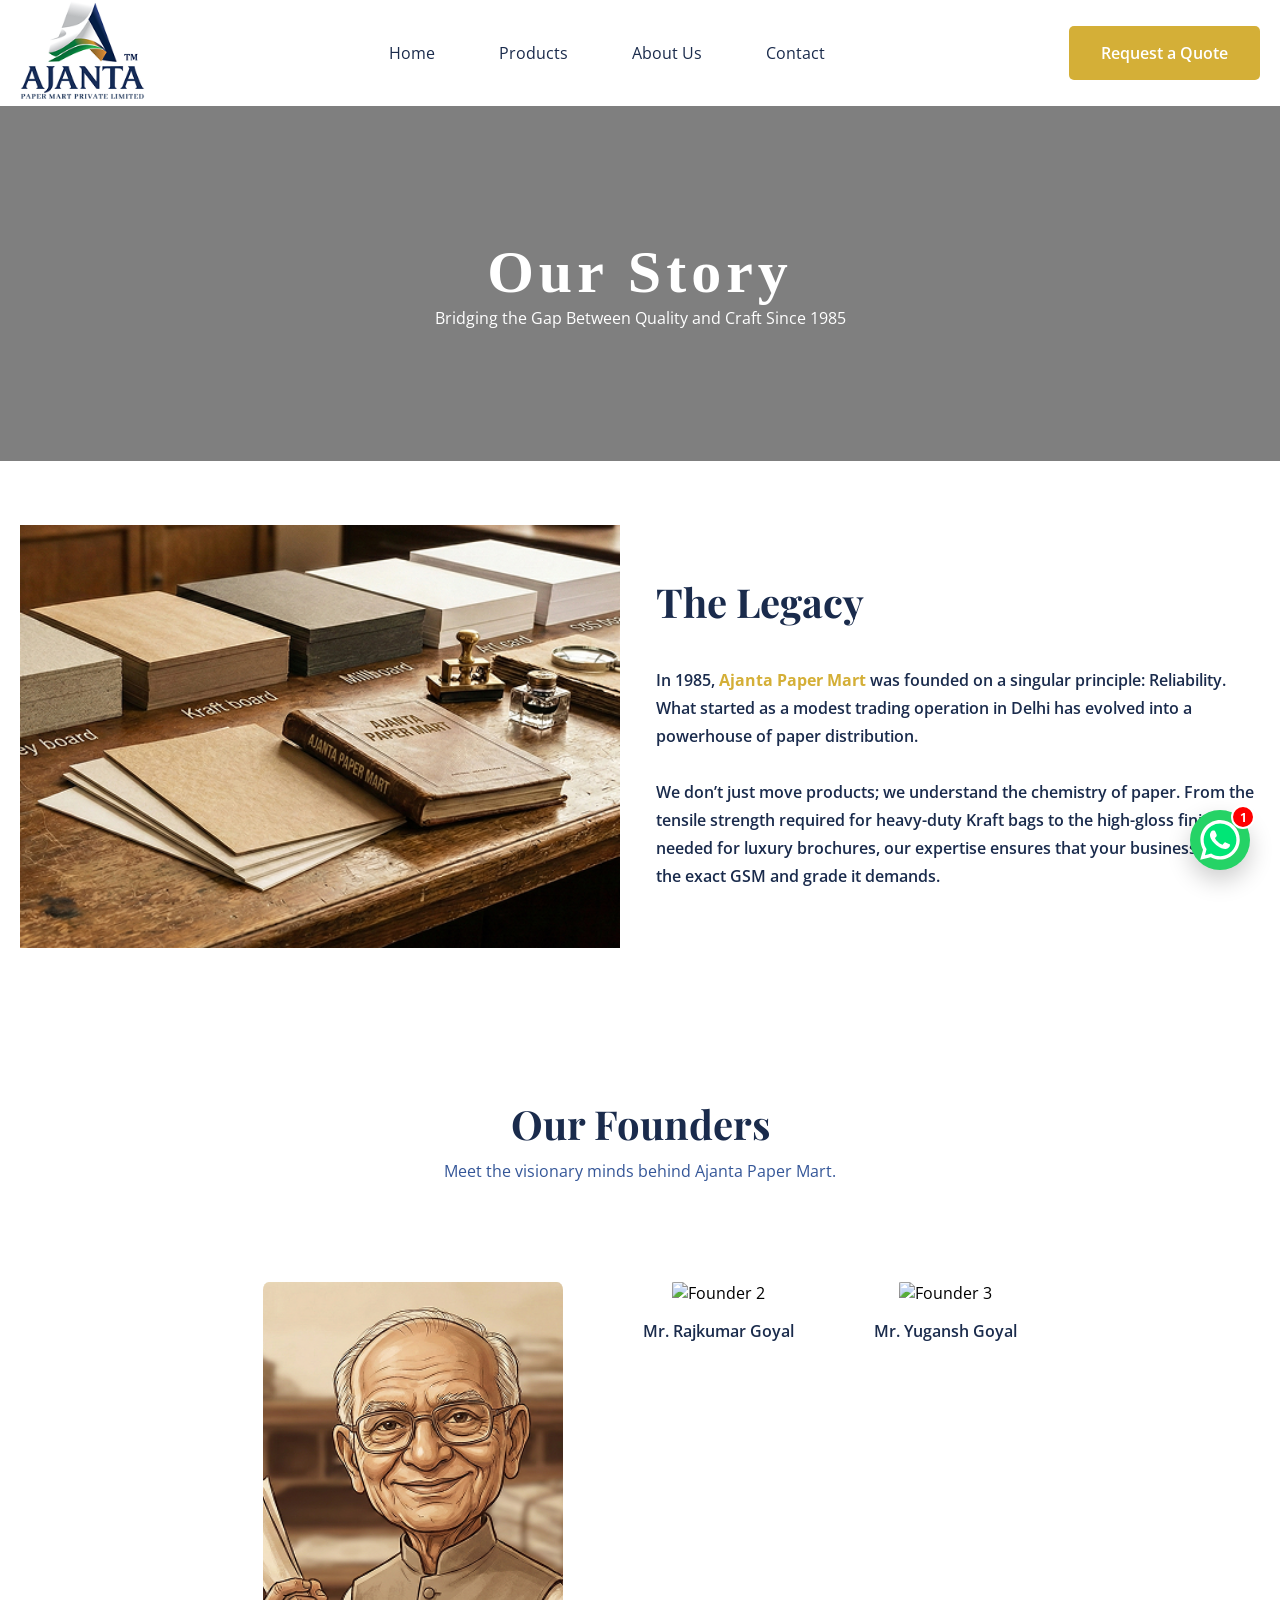
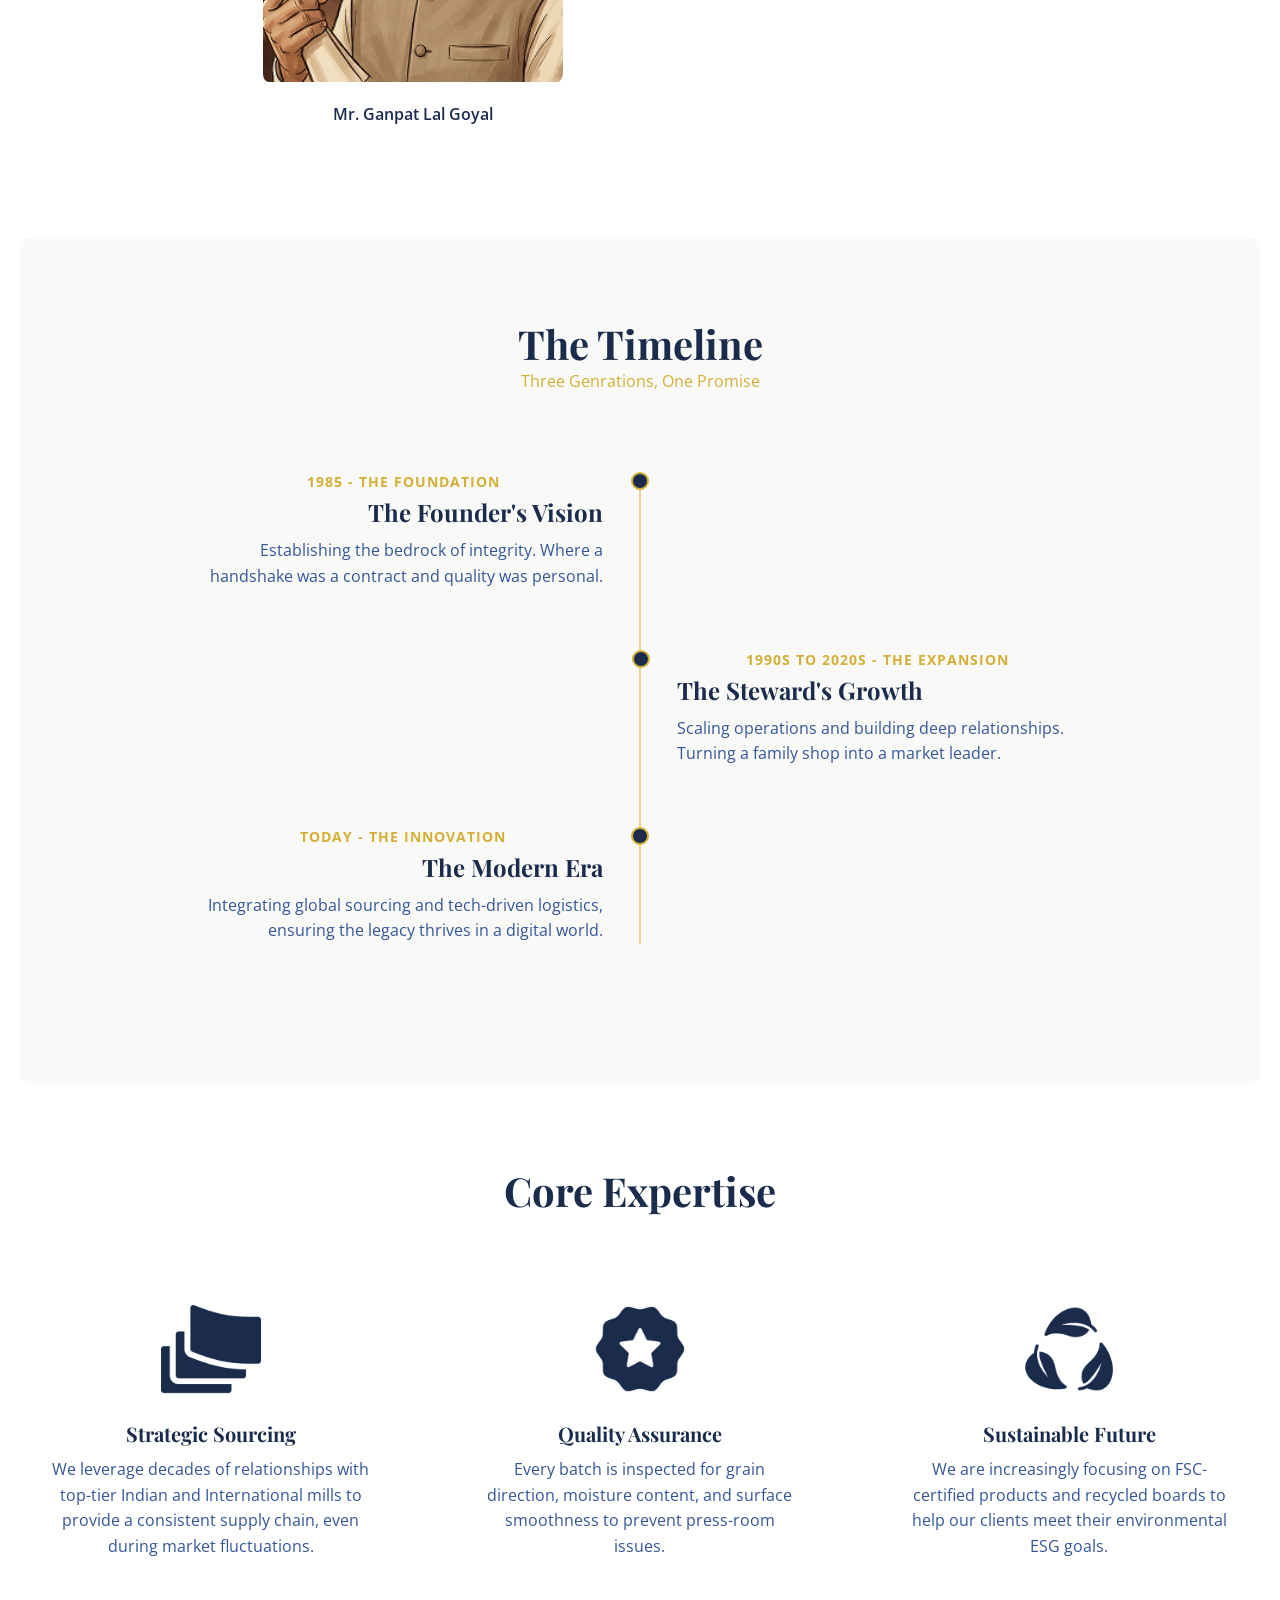
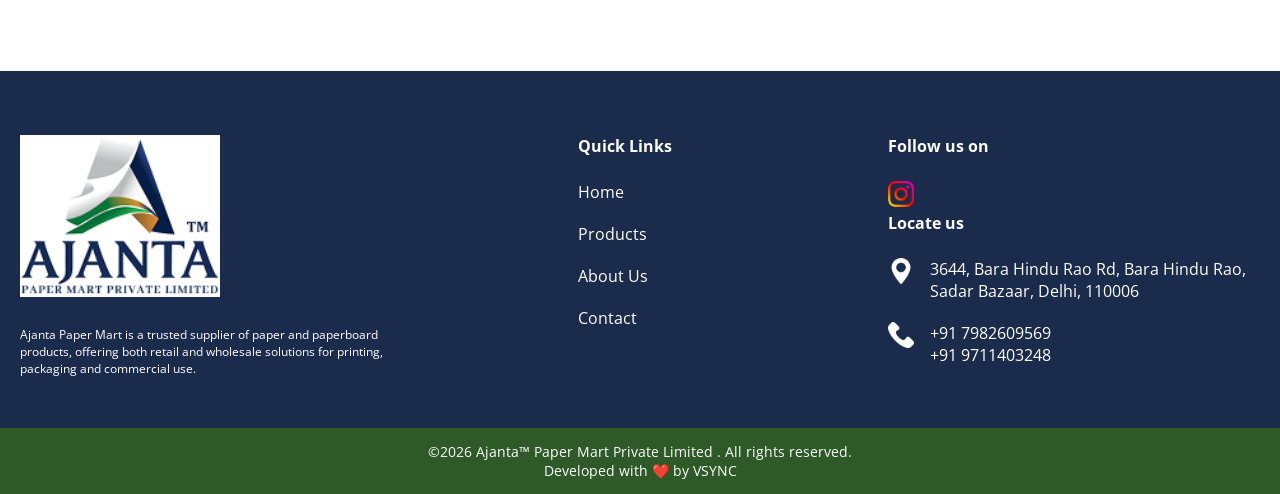
==== commit 483ef01c: "major changes" ====
--- a/about.html
+++ b/about.html
@@ -14,7 +14,12 @@
             <div class="logo">
                 <a href="index.html"> <img src="images/ajantalogo.png" alt="Ajanta Paper Mart" width="125px"></a>
             </div>
-            <nav>
+            <button class="hamburger" id="hamburger">
+                <span></span>
+                <span></span>
+                <span></span>
+            </button>
+            <nav class="nav" id="navMenu">
                 <ul class="nav-menu">
                     <li><a href="index.html">Home</a></li>
                     <li><a href="products.html">Products</a></li>
@@ -22,7 +27,7 @@
                     <li><a href="contact.html">Contact</a></li>
                 </ul>
             </nav>
-            <button class="cta-btn">
+            <button class="cta-btn" onclick="openQuoteModal()">
                 Request a Quote
             </button>
         </header>
@@ -162,6 +167,33 @@
             </section>
 
         </div>
+        <!-- Quote Request Modal -->
+        <div id="quoteModal" class="modal">
+            <div class="modal-content">
+                <div class="modal-header">
+                    <h2>Request a Quote</h2>
+                    <button class="modal-close" id="closeModal">&times;</button>
+                </div>
+                <form id="quoteForm" class="quote-form">
+                    <div class="form-group">
+                        <label for="phoneNumber">Phone Number*</label>
+                        <input type="tel" id="phoneNumber" name="phoneNumber" placeholder="Enter your phone number" required>
+                    </div>
+                    <div class="form-group">
+                        <label for="productSelect">Select Product*</label>
+                        <select id="productSelect" name="product" required>
+                            <option value="">-- Choose a product --</option>
+                        </select>
+                    </div>
+                    <div class="form-group">
+                        <label for="quantity">Quantity (in units)*</label>
+                        <input type="number" id="quantity" name="quantity" placeholder="Enter quantity" min="1" required>
+                    </div>
+                    <button type="submit" class="btn btn-primary">Submit Quote Request</button>
+                </form>
+            </div>
+        </div>
+
     </main>
     <footer>
         <div class="footer-container wrapper">
@@ -248,6 +280,26 @@
         </button>
     </div>
     <script>
+        // Hamburger Menu Toggle
+        const hamburger = document.getElementById('hamburger');
+        const navMenu = document.getElementById('navMenu');
+
+        if (hamburger) {
+            hamburger.addEventListener('click', () => {
+                hamburger.classList.toggle('active');
+                navMenu.classList.toggle('active');
+            });
+
+            // Close menu when a link is clicked
+            const navLinks = navMenu.querySelectorAll('a');
+            navLinks.forEach(link => {
+                link.addEventListener('click', () => {
+                    hamburger.classList.remove('active');
+                    navMenu.classList.remove('active');
+                });
+            });
+        }
+
         function toggleChat() {
             const chatBox = document.getElementById('waChatBox');
             chatBox.classList.toggle('active');
@@ -261,8 +313,10 @@
             if (!chatBox.classList.contains('active')) {
                 chatBox.classList.add('active');
             }
-        }, 5000); 
+        }, 5000);
     </script>
+    <script src="js/products.js"></script>
+    <script src="js/main.js"></script>
 </body>
 
 </html>
--- a/css/styles.css
+++ b/css/styles.css
@@ -9,9 +9,25 @@
 .wrapper {
   max-width: 1300px;
   margin: 0 auto;
-}
-
-.navbar {
+  padding: 0 20px;
+}
+
+@media (max-width: 1024px) {
+  .wrapper {
+    padding: 0 20px;
+  }
+}
+@media (max-width: 768px) {
+  .wrapper {
+    padding: 0 15px;
+  }
+}
+@media (max-width: 480px) {
+  .wrapper {
+    padding: 0 12px;
+  }
+}
+navar .navbar {
   background-color: white;
 }
 
@@ -38,6 +54,115 @@
   color: #1A2B4C;
 }
 
+.hamburger {
+  display: none;
+  flex-direction: column;
+  background: none;
+  border: none;
+  cursor: pointer;
+  padding: 0;
+  gap: 5px;
+}
+.hamburger span {
+  width: 25px;
+  height: 3px;
+  background-color: #1A2B4C;
+  border-radius: 2px;
+  transition: all 0.3s ease;
+}
+.hamburger.active span:nth-child(1) {
+  transform: rotate(45deg) translate(10px, 10px);
+}
+.hamburger.active span:nth-child(2) {
+  opacity: 0;
+}
+.hamburger.active span:nth-child(3) {
+  transform: rotate(-45deg) translate(8px, -8px);
+}
+
+.nav {
+  flex: 1;
+  display: flex;
+  justify-content: center;
+}
+
+@media (max-width: 768px) {
+  header {
+    padding: 0.75em 1.5em;
+    position: relative;
+  }
+  .logo {
+    flex: 1;
+    text-align: left;
+  }
+  .logo img {
+    width: 100px !important;
+  }
+  .hamburger {
+    display: flex;
+  }
+  .nav {
+    flex: none;
+    position: absolute;
+    top: 100%;
+    left: 0;
+    right: 0;
+    width: 100%;
+    background-color: white;
+    max-height: 0;
+    overflow: hidden;
+    transition: max-height 0.3s ease;
+    box-shadow: 0 5px 10px rgba(0, 0, 0, 0.1);
+    z-index: 1000;
+  }
+  .nav.active {
+    max-height: 500px;
+  }
+  .nav-menu {
+    flex-direction: column;
+    width: 100%;
+    align-items: stretch;
+    padding: 0;
+    justify-content: flex-start;
+  }
+  .nav-menu li {
+    width: 100%;
+    margin: 0;
+    padding: 0;
+    border-bottom: 1px solid #f0f0f0;
+  }
+  .nav-menu li a {
+    display: block;
+    width: 100%;
+    padding: 0.75em 1.5em;
+    color: #1A2B4C;
+  }
+  .nav-menu li:last-child {
+    border-bottom: none;
+  }
+  .cta-btn {
+    display: none;
+  }
+}
+@media (max-width: 480px) {
+  header {
+    padding: 0.75em 1em;
+  }
+  .logo img {
+    width: 80px !important;
+  }
+  .hamburger span {
+    width: 22px;
+    height: 2.5px;
+  }
+  .nav.active {
+    max-height: 500px;
+  }
+  .nav-menu li a {
+    padding: 0.6em 1em;
+    font-size: 14px;
+  }
+}
 .cta-btn {
   background-color: #D4AF37;
   color: white;
@@ -54,6 +179,7 @@
   background-color: rgb(13, 21.5, 38);
 }
 
+/* Base Styles */
 .viewall-btn {
   background-color: white;
   border: 2px solid #D4AF37;
@@ -107,7 +233,7 @@
 }
 
 .footer-menu li a {
-  display: block;
+  display: inline;
   color: white;
   text-decoration: none;
   font-size: 16px;
@@ -144,7 +270,8 @@
 
 .footer-menu li {
   display: flex;
-  align-items: center;
+  align-items: flex-start;
+  gap: 0.5em;
 }
 
 .footer-social {
@@ -158,6 +285,78 @@
   padding-right: 1.25em;
 }
 
+@media (max-width: 768px) {
+  .footer-container {
+    flex-direction: column;
+    align-items: center;
+    text-align: center;
+  }
+  .footer-left,
+  .footer-middle,
+  .footer-right {
+    width: 100%;
+    text-align: center;
+    margin-bottom: 2em;
+  }
+  .footer-logo {
+    width: 150px;
+    text-align: center;
+    margin: 0 auto 1em auto;
+  }
+  .footer-left p {
+    text-align: center;
+    width: 100%;
+    padding: 0 1em;
+  }
+  .footer-menu li a {
+    text-align: center;
+  }
+  .footer-menu li {
+    justify-content: center;
+    text-align: center;
+  }
+  .footer-social {
+    justify-content: center;
+  }
+  .footer-right .contact-item.map {
+    grid-column: 1;
+  }
+}
+@media (max-width: 480px) {
+  .footer-container {
+    padding: 0 1em;
+  }
+  .footer-left,
+  .footer-middle,
+  .footer-right {
+    margin-bottom: 1.5em;
+  }
+  .footer-logo {
+    width: 120px;
+  }
+  .footer-menu li {
+    font-size: 14px;
+    padding-bottom: 1em;
+    justify-content: center;
+  }
+  .footer-menu li a {
+    font-size: 14px;
+  }
+  .footer-menu img {
+    width: 18px;
+    flex-shrink: 0;
+  }
+  .footer-left p {
+    font-size: 11px;
+  }
+  .footer-social li {
+    padding-right: 1em;
+  }
+  footer .note {
+    font-size: 12px;
+    padding: 0.75em 1em;
+  }
+}
 .hero {
   position: relative;
   height: 80vh;
@@ -171,7 +370,7 @@
 .hero-overlay {
   position: absolute;
   inset: 0;
-  background: rgba(26, 43, 76, 0.5);
+  background: rgba(26, 43, 76, 0.3);
   z-index: 1;
 }
 .hero-content {
@@ -205,7 +404,13 @@
 }
 @media (max-width: 768px) {
   .hero-content h1 {
-    font-size: 2.5rem;
+    font-size: 2rem;
+  }
+}
+@media (max-width: 480px) {
+  .hero-content h1 {
+    font-size: 1.5rem;
+    margin-bottom: 15px;
   }
 }
 .hero-content p {
@@ -213,6 +418,41 @@
   line-height: 1.6;
   margin-bottom: 30px;
   opacity: 0.9;
+}
+@media (max-width: 768px) {
+  .hero-content p {
+    font-size: 0.95rem;
+    margin-bottom: 20px;
+  }
+}
+@media (max-width: 480px) {
+  .hero-content p {
+    font-size: 0.85rem;
+    margin-bottom: 15px;
+  }
+}
+@media (max-width: 768px) {
+  .hero {
+    height: 60vh;
+    padding: 20px;
+  }
+  .hero-content {
+    padding: 30px 20px;
+    max-width: 100%;
+  }
+  .hero-content .establishment {
+    font-size: 0.75rem;
+    margin-bottom: 15px;
+  }
+}
+@media (max-width: 480px) {
+  .hero {
+    height: 50vh;
+  }
+  .hero-content {
+    padding: 20px 15px;
+    border-radius: 5px;
+  }
 }
 .hero-btns {
   display: flex;
@@ -231,6 +471,7 @@
   font-weight: 600;
   border-radius: 4px;
   transition: all 0.3s ease;
+  font-size: 16px;
 }
 .btn-primary {
   background-color: #d4af37;
@@ -248,9 +489,21 @@
   background: #f9f9f7;
   color: #1a2b4c;
 }
+@media (max-width: 768px) {
+  .btn {
+    padding: 10px 24px;
+    font-size: 14px;
+  }
+}
+@media (max-width: 480px) {
+  .btn {
+    padding: 10px 20px;
+    font-size: 12px;
+  }
+}
 
 .products {
-  padding: 80px 0;
+  padding: 80px 20px;
   background-color: #f9f9f7;
   border-bottom-right-radius: 40px;
   border-bottom-left-radius: 40px;
@@ -258,7 +511,7 @@
 .products .container {
   max-width: 1200px;
   margin: 0 auto;
-  padding: 0 20px;
+  padding: 0 40px;
 }
 .products .section-header {
   text-align: center;
@@ -273,6 +526,29 @@
 .products .section-header p {
   color: #345698;
 }
+@media (max-width: 768px) {
+  .products .section-header {
+    margin-bottom: 30px;
+  }
+  .products .section-header h2 {
+    font-size: 1.75rem;
+    margin-bottom: 8px;
+  }
+  .products .section-header p {
+    font-size: 14px;
+  }
+}
+@media (max-width: 480px) {
+  .products .section-header {
+    margin-bottom: 20px;
+  }
+  .products .section-header h2 {
+    font-size: 1.5rem;
+  }
+  .products .section-header p {
+    font-size: 12px;
+  }
+}
 .products .product-grid {
   display: grid;
   grid-template-columns: repeat(4, 1fr);
@@ -286,6 +562,28 @@
 @media (max-width: 1024px) {
   .products .product-grid {
     grid-template-columns: repeat(2, 1fr);
+    gap: 20px;
+  }
+}
+@media (max-width: 768px) {
+  .products .product-grid {
+    grid-template-columns: 1fr;
+    gap: 20px;
+  }
+}
+@media (max-width: 768px) {
+  .products {
+    padding: 50px 0;
+  }
+}
+@media (max-width: 480px) {
+  .products {
+    padding: 30px 12px;
+    border-bottom-right-radius: 20px;
+    border-bottom-left-radius: 20px;
+  }
+  .products .container {
+    padding: 0 10px;
   }
 }
 .products .product-card {
@@ -352,6 +650,41 @@
 .products .product-card .view-details:hover {
   color: #d4af37;
 }
+@media (max-width: 768px) {
+  .products .product-card {
+    padding: 20px;
+  }
+  .products .product-card h3 {
+    font-size: 1.25rem;
+  }
+  .products .product-card p {
+    font-size: 0.85rem;
+  }
+  .products .product-card .product-img {
+    height: 140px;
+  }
+}
+@media (max-width: 480px) {
+  .products .product-card {
+    padding: 15px;
+  }
+  .products .product-card h3 {
+    font-size: 1.1rem;
+    margin-bottom: 10px;
+  }
+  .products .product-card p {
+    font-size: 0.8rem;
+    margin-bottom: 15px;
+  }
+  .products .product-card .gsm {
+    font-size: 0.75rem;
+    margin-bottom: 15px;
+  }
+  .products .product-card .product-img {
+    height: 120px;
+    margin: 0.75em 0;
+  }
+}
 
 .knowmore {
   display: block;
@@ -365,12 +698,12 @@
 
 .aboutus {
   background-color: #f9f9f7;
-  padding: 80px 0;
+  padding: 80px 20px;
 }
 .aboutus .container {
   max-width: 1200px;
   margin: 0 auto;
-  padding: 0 20px;
+  padding: 0 40px;
 }
 .aboutus .section-header {
   text-align: center;
@@ -384,6 +717,26 @@
 .aboutus .section-header p {
   color: #345698;
 }
+@media (max-width: 768px) {
+  .aboutus .section-header h2 {
+    font-size: 1.75rem;
+  }
+}
+@media (max-width: 480px) {
+  .aboutus .section-header h2 {
+    font-size: 1.5rem;
+  }
+}
+@media (max-width: 768px) {
+  .aboutus {
+    padding: 50px 0;
+  }
+}
+@media (max-width: 480px) {
+  .aboutus {
+    padding: 30px 0;
+  }
+}
 
 .leftalign {
   padding-top: 2em;
@@ -396,6 +749,25 @@
   color: #d4af37;
   font-weight: 700;
 }
+@media (max-width: 768px) {
+  .leftalign {
+    font-size: 14px;
+    padding-top: 1.5em;
+  }
+  .leftalign span {
+    font-size: 1rem;
+  }
+}
+@media (max-width: 480px) {
+  .leftalign {
+    font-size: 12px;
+    padding-top: 1em;
+    line-height: 1.5em;
+  }
+  .leftalign span {
+    font-size: 0.95rem;
+  }
+}
 
 .getintouch {
   background-position: center;
@@ -421,6 +793,42 @@
   color: #345698;
   width: 80%;
   margin: 0 auto;
+}
+@media (max-width: 768px) {
+  .getintouch .section-header {
+    margin-bottom: 30px;
+  }
+  .getintouch .section-header h2 {
+    font-size: 1.75rem;
+    margin-bottom: 10px;
+  }
+  .getintouch .section-header p {
+    font-size: 14px;
+    width: 90%;
+  }
+}
+@media (max-width: 480px) {
+  .getintouch .section-header {
+    margin-bottom: 20px;
+  }
+  .getintouch .section-header h2 {
+    font-size: 1.5rem;
+  }
+  .getintouch .section-header p {
+    font-size: 12px;
+    width: 100%;
+    padding: 0 10px;
+  }
+}
+@media (max-width: 768px) {
+  .getintouch {
+    padding: 50px 0;
+  }
+}
+@media (max-width: 480px) {
+  .getintouch {
+    padding: 30px 0;
+  }
 }
 
 .ctaform {
@@ -449,6 +857,35 @@
   background-color: rgb(177.7777777778, 144.8888888889, 38.2222222222);
   transform: translateY(-2px);
 }
+@media (max-width: 768px) {
+  .ctaform {
+    margin-top: 2em;
+  }
+  .ctaform input {
+    width: 50%;
+    padding: 10px;
+    font-size: 14px;
+  }
+  .ctaform button {
+    padding: 10px 24px;
+    font-size: 14px;
+  }
+}
+@media (max-width: 480px) {
+  .ctaform {
+    margin-top: 1.5em;
+  }
+  .ctaform input {
+    width: 100%;
+    padding: 10px;
+    font-size: 12px;
+  }
+  .ctaform button {
+    padding: 10px 20px;
+    font-size: 12px;
+    width: 100%;
+  }
+}
 
 #banner {
   height: 35vh;
@@ -459,6 +896,7 @@
   background-image: url("../images/bggg.png");
   background-color: rgba(0, 0, 0, 0.5) !important;
   background-blend-mode: overlay;
+  padding: 20px;
 }
 #banner .banner-heading {
   font-size: 60px;
@@ -466,14 +904,47 @@
   font-family: Bebas Neue;
   letter-spacing: 5px;
 }
+#banner p {
+  font-size: 16px;
+  margin: 0;
+}
+@media (max-width: 768px) {
+  #banner {
+    height: 25vh;
+    min-height: 200px;
+  }
+  #banner .banner-heading {
+    font-size: 40px;
+    letter-spacing: 2px;
+  }
+  #banner p {
+    font-size: 14px;
+  }
+}
+@media (max-width: 480px) {
+  #banner {
+    height: 20vh;
+    min-height: 150px;
+  }
+  #banner .banner-heading {
+    font-size: 28px;
+    letter-spacing: 1px;
+    margin-bottom: 8px;
+  }
+  #banner p {
+    font-size: 12px;
+  }
+}
 
 #contact {
   padding: 5em 0;
   text-align: center;
   background-color: #f9f9f7;
+  overflow-x: hidden;
 }
 #contact .contact-container {
   display: flex;
+  gap: 2em;
 }
 #contact form {
   width: 50%;
@@ -507,6 +978,7 @@
   background-color: white;
   padding: 1.5em;
   border-radius: 5px;
+  overflow: hidden;
 }
 #contact .contact-info .contact-item img {
   margin-bottom: 1em;
@@ -517,13 +989,64 @@
 }
 #contact .contact-info .contact-item.map {
   grid-column: 1/3;
-  padding: 1em;
+  padding: 0;
+  border-radius: 5px;
+  overflow: hidden;
+}
+#contact .contact-info .contact-item.map iframe {
+  width: 100%;
+  height: 350px;
+  border: none;
+  display: block;
 }
 #contact .contact-form {
   width: 50%;
   background-color: white;
   margin-left: 2em;
   border-radius: 5px;
+}
+@media (max-width: 768px) {
+  #contact {
+    padding: 3em 0;
+  }
+  #contact .contact-container {
+    flex-direction: column;
+    gap: 1.5em;
+  }
+  #contact form {
+    width: 100%;
+  }
+  #contact .contact-info {
+    width: 100%;
+    grid-template-columns: 1fr;
+    gap: 1.5em;
+    margin: 0;
+  }
+  #contact .contact-info .contact-item.map {
+    grid-column: 1;
+    padding: 0;
+  }
+  #contact .contact-info .contact-item.map iframe {
+    height: 300px;
+  }
+  #contact .contact-form {
+    width: 100%;
+    margin-left: 0;
+  }
+}
+@media (max-width: 480px) {
+  #contact {
+    padding: 2em 0;
+  }
+  #contact .contact-container {
+    gap: 1em;
+  }
+  #contact .contact-info img {
+    width: 40px;
+  }
+  #contact .contact-info .contact-item.map iframe {
+    height: 250px;
+  }
 }
 
 .contact-form {
@@ -585,6 +1108,40 @@
   transform: translateY(-30px);
 }
 
+@media (max-width: 768px) {
+  .submit-btn {
+    padding: 0.75em 2em;
+    font-size: 14px;
+  }
+  .form-field {
+    margin: 24px 0;
+    width: 90%;
+  }
+  .input-text {
+    font-size: 16px;
+    height: 32px;
+  }
+  .label {
+    font-size: 14px;
+  }
+}
+@media (max-width: 480px) {
+  .submit-btn {
+    padding: 0.75em 1.5em;
+    font-size: 12px;
+  }
+  .form-field {
+    margin: 20px 0;
+    width: 100%;
+  }
+  .input-text {
+    font-size: 14px;
+    height: 30px;
+  }
+  .label {
+    font-size: 12px;
+  }
+}
 .narrative {
   display: flex;
   align-items: center;
@@ -612,11 +1169,58 @@
   color: #d4af37;
   font-weight: 700;
 }
+@media (max-width: 768px) {
+  .narrative {
+    flex-direction: column;
+    padding: 2em 0;
+    align-items: flex-start;
+  }
+  .narrative h2 {
+    font-size: 1.75rem;
+    margin-bottom: 30px;
+    width: 100%;
+  }
+  .narrative .leftcol {
+    width: 100%;
+    margin-bottom: 2em;
+  }
+  .narrative .right-col {
+    width: 100%;
+    padding-left: 0;
+    font-size: 14px;
+    line-height: 1.6em;
+  }
+}
+@media (max-width: 480px) {
+  .narrative {
+    padding: 1.5em 0;
+  }
+  .narrative h2 {
+    font-size: 1.5rem;
+    margin-bottom: 20px;
+  }
+  .narrative .right-col {
+    font-size: 12px;
+    line-height: 1.5em;
+  }
+}
 
 .leftcol img {
   width: 600px;
   -o-object-fit: cover;
      object-fit: cover;
+}
+@media (max-width: 768px) {
+  .leftcol img {
+    width: 100%;
+    max-width: 500px;
+    height: auto;
+  }
+}
+@media (max-width: 480px) {
+  .leftcol img {
+    max-width: 100%;
+  }
 }
 
 .timeline-section {
@@ -636,6 +1240,30 @@
   display: block;
   color: #d4af37;
   margin-bottom: 5em;
+}
+@media (max-width: 768px) {
+  .timeline-section {
+    padding: 50px 0;
+  }
+  .timeline-section h2 {
+    font-size: 1.75rem;
+  }
+  .timeline-section span {
+    margin-bottom: 3em;
+    font-size: 0.9rem;
+  }
+}
+@media (max-width: 480px) {
+  .timeline-section {
+    padding: 30px 0;
+  }
+  .timeline-section h2 {
+    font-size: 1.5rem;
+  }
+  .timeline-section span {
+    margin-bottom: 2em;
+    font-size: 0.8rem;
+  }
 }
 .timeline-section .timeline {
   position: relative;
@@ -720,6 +1348,29 @@
   color: #345698;
   line-height: 1.6;
 }
+@media (max-width: 768px) {
+  .timeline-section .timeline-item h3 {
+    font-size: 1.25rem;
+  }
+  .timeline-section .timeline-item .era {
+    font-size: 0.8rem;
+  }
+  .timeline-section .timeline-item p {
+    font-size: 0.9rem;
+  }
+}
+@media (max-width: 480px) {
+  .timeline-section .timeline-item h3 {
+    font-size: 1.1rem;
+    margin-bottom: 8px;
+  }
+  .timeline-section .timeline-item .era {
+    font-size: 0.75rem;
+  }
+  .timeline-section .timeline-item p {
+    font-size: 0.8rem;
+  }
+}
 
 .founders-section {
   padding: 80px 0;
@@ -736,6 +1387,30 @@
   color: #345698;
   text-align: center;
 }
+@media (max-width: 768px) {
+  .founders-section {
+    padding: 50px 0;
+    margin-bottom: 1.5em;
+  }
+  .founders-section h2 {
+    font-size: 1.75rem;
+  }
+  .founders-section p {
+    font-size: 14px;
+  }
+}
+@media (max-width: 480px) {
+  .founders-section {
+    padding: 30px 0;
+    margin-bottom: 1em;
+  }
+  .founders-section h2 {
+    font-size: 1.5rem;
+  }
+  .founders-section p {
+    font-size: 12px;
+  }
+}
 
 .founder-photos {
   margin-top: 100px;
@@ -758,6 +1433,35 @@
   font-weight: 600;
   color: #1A2B4C;
 }
+@media (max-width: 768px) {
+  .founder-photos {
+    flex-direction: column;
+    align-items: center;
+    gap: 2em;
+    margin-top: 50px;
+  }
+  .founder-photos img {
+    width: 250px;
+    height: 300px;
+  }
+  .founder-photos .photo-item p {
+    font-size: 14px;
+  }
+}
+@media (max-width: 480px) {
+  .founder-photos {
+    gap: 1.5em;
+    margin-top: 30px;
+  }
+  .founder-photos img {
+    width: 200px;
+    height: 250px;
+  }
+  .founder-photos .photo-item p {
+    font-size: 12px;
+    margin-top: 0.75em;
+  }
+}
 
 .expertise {
   padding: 80px 0;
@@ -775,10 +1479,44 @@
 .expertise .section-header p {
   color: #345698;
 }
+@media (max-width: 768px) {
+  .expertise .section-header {
+    margin-bottom: 30px;
+  }
+  .expertise .section-header h2 {
+    font-size: 1.75rem;
+  }
+  .expertise .section-header p {
+    font-size: 14px;
+  }
+}
+@media (max-width: 480px) {
+  .expertise .section-header {
+    margin-bottom: 20px;
+  }
+  .expertise .section-header h2 {
+    font-size: 1.5rem;
+  }
+  .expertise .section-header p {
+    font-size: 12px;
+  }
+}
 .expertise .core-container {
   display: grid;
   grid-template-columns: 1fr 1fr 1fr;
   gap: 3em;
+}
+@media (max-width: 1024px) {
+  .expertise .core-container {
+    grid-template-columns: 1fr 1fr;
+    gap: 2em;
+  }
+}
+@media (max-width: 768px) {
+  .expertise .core-container {
+    grid-template-columns: 1fr;
+    gap: 1.5em;
+  }
 }
 .expertise .core {
   background-color: white;
@@ -799,6 +1537,45 @@
 .expertise .core p {
   color: #345698;
   line-height: 1.6;
+}
+@media (max-width: 768px) {
+  .expertise .core {
+    padding: 1.5em;
+  }
+  .expertise .core img {
+    width: 80px;
+  }
+  .expertise .core h3 {
+    font-size: 1.1rem;
+  }
+  .expertise .core p {
+    font-size: 0.9rem;
+  }
+}
+@media (max-width: 480px) {
+  .expertise .core {
+    padding: 1em;
+  }
+  .expertise .core img {
+    width: 60px;
+  }
+  .expertise .core h3 {
+    font-size: 1rem;
+    margin-bottom: 8px;
+  }
+  .expertise .core p {
+    font-size: 0.8rem;
+  }
+}
+@media (max-width: 768px) {
+  .expertise {
+    padding: 50px 0;
+  }
+}
+@media (max-width: 480px) {
+  .expertise {
+    padding: 30px 0;
+  }
 }
 
 .whatsapp-widget {
@@ -973,11 +1750,56 @@
 .inventory .section-header p {
   color: #345698;
 }
+@media (max-width: 768px) {
+  .inventory .section-header {
+    margin-bottom: 30px;
+  }
+  .inventory .section-header h2 {
+    font-size: 1.75rem;
+  }
+  .inventory .section-header p {
+    font-size: 14px;
+  }
+}
+@media (max-width: 480px) {
+  .inventory .section-header {
+    margin-bottom: 20px;
+  }
+  .inventory .section-header h2 {
+    font-size: 1.5rem;
+  }
+  .inventory .section-header p {
+    font-size: 12px;
+  }
+}
 .inventory .products-container {
   display: grid;
   grid-template-columns: repeat(3, 1fr);
   gap: 30px;
   margin-top: 5em;
+}
+@media (max-width: 1024px) {
+  .inventory .products-container {
+    grid-template-columns: repeat(2, 1fr);
+    gap: 20px;
+  }
+}
+@media (max-width: 768px) {
+  .inventory .products-container {
+    grid-template-columns: 1fr;
+    gap: 20px;
+    margin-top: 2em;
+  }
+}
+@media (max-width: 768px) {
+  .inventory {
+    padding: 50px 0;
+  }
+}
+@media (max-width: 480px) {
+  .inventory {
+    padding: 30px 0;
+  }
 }
 .inventory .products-card {
   padding: 1em;
@@ -1034,7 +1856,274 @@
   background-color: #D4AF37;
   color: white;
 }
+@media (max-width: 768px) {
+  .inventory .products-card {
+    padding: 0.75em;
+  }
+  .inventory .products-card img {
+    height: 160px;
+  }
+  .inventory .products-card h3 {
+    font-size: 1.1rem;
+    margin-bottom: 8px;
+  }
+  .inventory .products-card p {
+    font-size: 12px;
+  }
+  .inventory .products-card button {
+    padding: 0.75em;
+    font-size: 0.9rem;
+    margin-top: 1.5em;
+  }
+}
+@media (max-width: 480px) {
+  .inventory .products-card {
+    padding: 0.6em;
+  }
+  .inventory .products-card img {
+    height: 140px;
+    margin-bottom: 8px;
+  }
+  .inventory .products-card h3 {
+    font-size: 1rem;
+    margin-bottom: 6px;
+  }
+  .inventory .products-card p {
+    font-size: 11px;
+    line-height: 1.4;
+  }
+  .inventory .products-card button {
+    padding: 0.6em;
+    font-size: 0.8rem;
+    margin-top: 1em;
+  }
+}
 
 .bgcol {
   background-color: #f9f9f7;
-}/*# sourceMappingURL=styles.css.map */+}
+
+/* Modal Styles */
+.modal {
+  display: none;
+  position: fixed;
+  z-index: 2000;
+  left: 0;
+  top: 0;
+  width: 100%;
+  height: 100%;
+  background-color: rgba(0, 0, 0, 0.5);
+  animation: fadeIn 0.3s ease;
+}
+
+.modal.active {
+  display: flex;
+  align-items: center;
+  justify-content: center;
+}
+
+.modal .modal-content {
+  background: white;
+  padding: 2.5em;
+  border-radius: 8px;
+  box-shadow: 0 10px 40px rgba(0, 0, 0, 0.2);
+  width: 90%;
+  max-width: 500px;
+  animation: slideUp 0.3s ease;
+}
+
+.modal .modal-header {
+  display: flex;
+  justify-content: space-between;
+  align-items: center;
+  margin-bottom: 1.5em;
+  border-bottom: 2px solid #f9f9f7;
+  padding-bottom: 1em;
+}
+
+.modal .modal-header h2 {
+  font-family: 'Playfair Display', serif;
+  font-size: 1.75rem;
+  color: #1A2B4C;
+  margin: 0;
+}
+
+.modal .modal-header .modal-close {
+  background: none;
+  border: none;
+  font-size: 28px;
+  cursor: pointer;
+  color: #999;
+  transition: color 0.2s ease;
+  padding: 0;
+  width: 30px;
+  height: 30px;
+  display: flex;
+  align-items: center;
+  justify-content: center;
+}
+
+.modal .modal-header .modal-close:hover {
+  color: #1A2B4C;
+}
+
+.modal .quote-form {
+  display: flex;
+  flex-direction: column;
+  gap: 1.5em;
+}
+
+.modal .quote-form .form-group {
+  display: flex;
+  flex-direction: column;
+}
+
+.modal .quote-form .form-group label {
+  font-weight: 600;
+  color: #1A2B4C;
+  margin-bottom: 0.5em;
+  font-size: 14px;
+}
+
+.modal .quote-form .form-group input,
+.modal .quote-form .form-group select {
+  padding: 10px 12px;
+  border: 1px solid #ddd;
+  border-radius: 4px;
+  font-family: 'Open Sans', sans-serif;
+  font-size: 14px;
+  transition: border-color 0.2s ease;
+}
+
+.modal .quote-form .form-group input:focus,
+.modal .quote-form .form-group select:focus {
+  outline: none;
+  border-color: #D4AF37;
+  box-shadow: 0 0 0 3px rgba(212, 175, 55, 0.1);
+}
+
+.modal .quote-form .form-group input::placeholder,
+.modal .quote-form .form-group select::placeholder {
+  color: #999;
+}
+
+.modal .quote-form button[type="submit"] {
+  padding: 12px 30px;
+  background-color: #D4AF37;
+  color: #1A2B4C;
+  border: none;
+  border-radius: 4px;
+  font-weight: 600;
+  cursor: pointer;
+  transition: all 0.2s ease;
+  font-size: 16px;
+}
+
+.modal .quote-form button[type="submit"]:hover {
+  background-color: #c49625;
+  transform: translateY(-2px);
+}
+
+.modal .quote-form button[type="submit"]:disabled {
+  opacity: 0.6;
+  cursor: not-allowed;
+  transform: none;
+}
+
+@media (max-width: 768px) {
+  .modal .modal-content {
+    padding: 2em;
+    width: 95%;
+    max-width: 450px;
+  }
+
+  .modal .modal-header h2 {
+    font-size: 1.5rem;
+  }
+
+  .modal .quote-form .form-group {
+    gap: 0.8em;
+  }
+
+  .modal .quote-form .form-group label {
+    font-size: 13px;
+  }
+
+  .modal .quote-form .form-group input,
+  .modal .quote-form .form-group select {
+    font-size: 13px;
+    padding: 8px 10px;
+  }
+
+  .modal .quote-form button[type="submit"] {
+    padding: 10px 24px;
+    font-size: 14px;
+  }
+}
+
+@media (max-width: 480px) {
+  .modal .modal-content {
+    padding: 1.5em;
+    width: 98%;
+    max-width: 100%;
+    border-radius: 8px;
+  }
+
+  .modal .modal-header {
+    margin-bottom: 1em;
+    padding-bottom: 0.75em;
+  }
+
+  .modal .modal-header h2 {
+    font-size: 1.3rem;
+  }
+
+  .modal .modal-header .modal-close {
+    font-size: 24px;
+  }
+
+  .modal .quote-form {
+    gap: 1.2em;
+  }
+
+  .modal .quote-form .form-group {
+    gap: 0.5em;
+  }
+
+  .modal .quote-form .form-group label {
+    font-size: 12px;
+  }
+
+  .modal .quote-form .form-group input,
+  .modal .quote-form .form-group select {
+    font-size: 12px;
+    padding: 8px 10px;
+  }
+
+  .modal .quote-form button[type="submit"] {
+    padding: 10px 20px;
+    font-size: 12px;
+  }
+}
+
+@keyframes fadeIn {
+  from {
+    opacity: 0;
+  }
+  to {
+    opacity: 1;
+  }
+}
+
+@keyframes slideUp {
+  from {
+    transform: translateY(20px);
+    opacity: 0;
+  }
+  to {
+    transform: translateY(0);
+    opacity: 1;
+  }
+}
+
+/*# sourceMappingURL=styles.css.map */
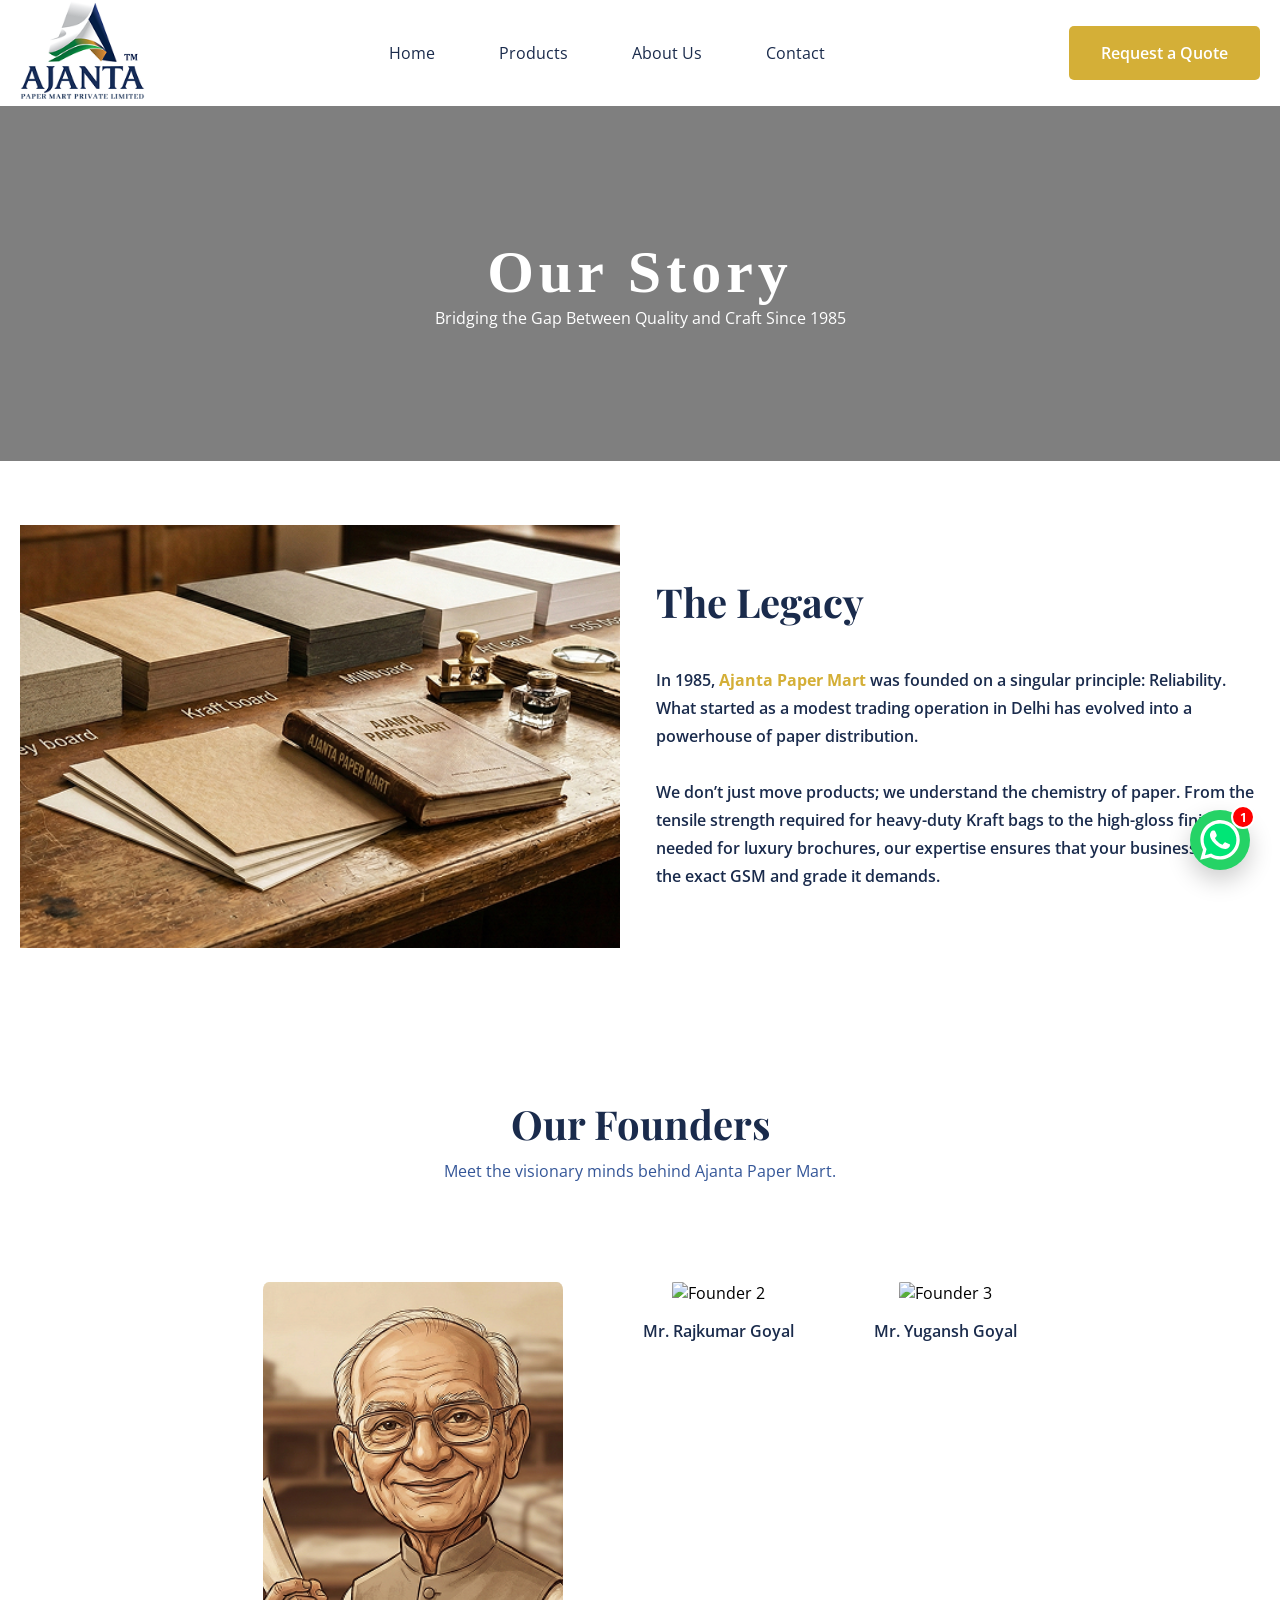
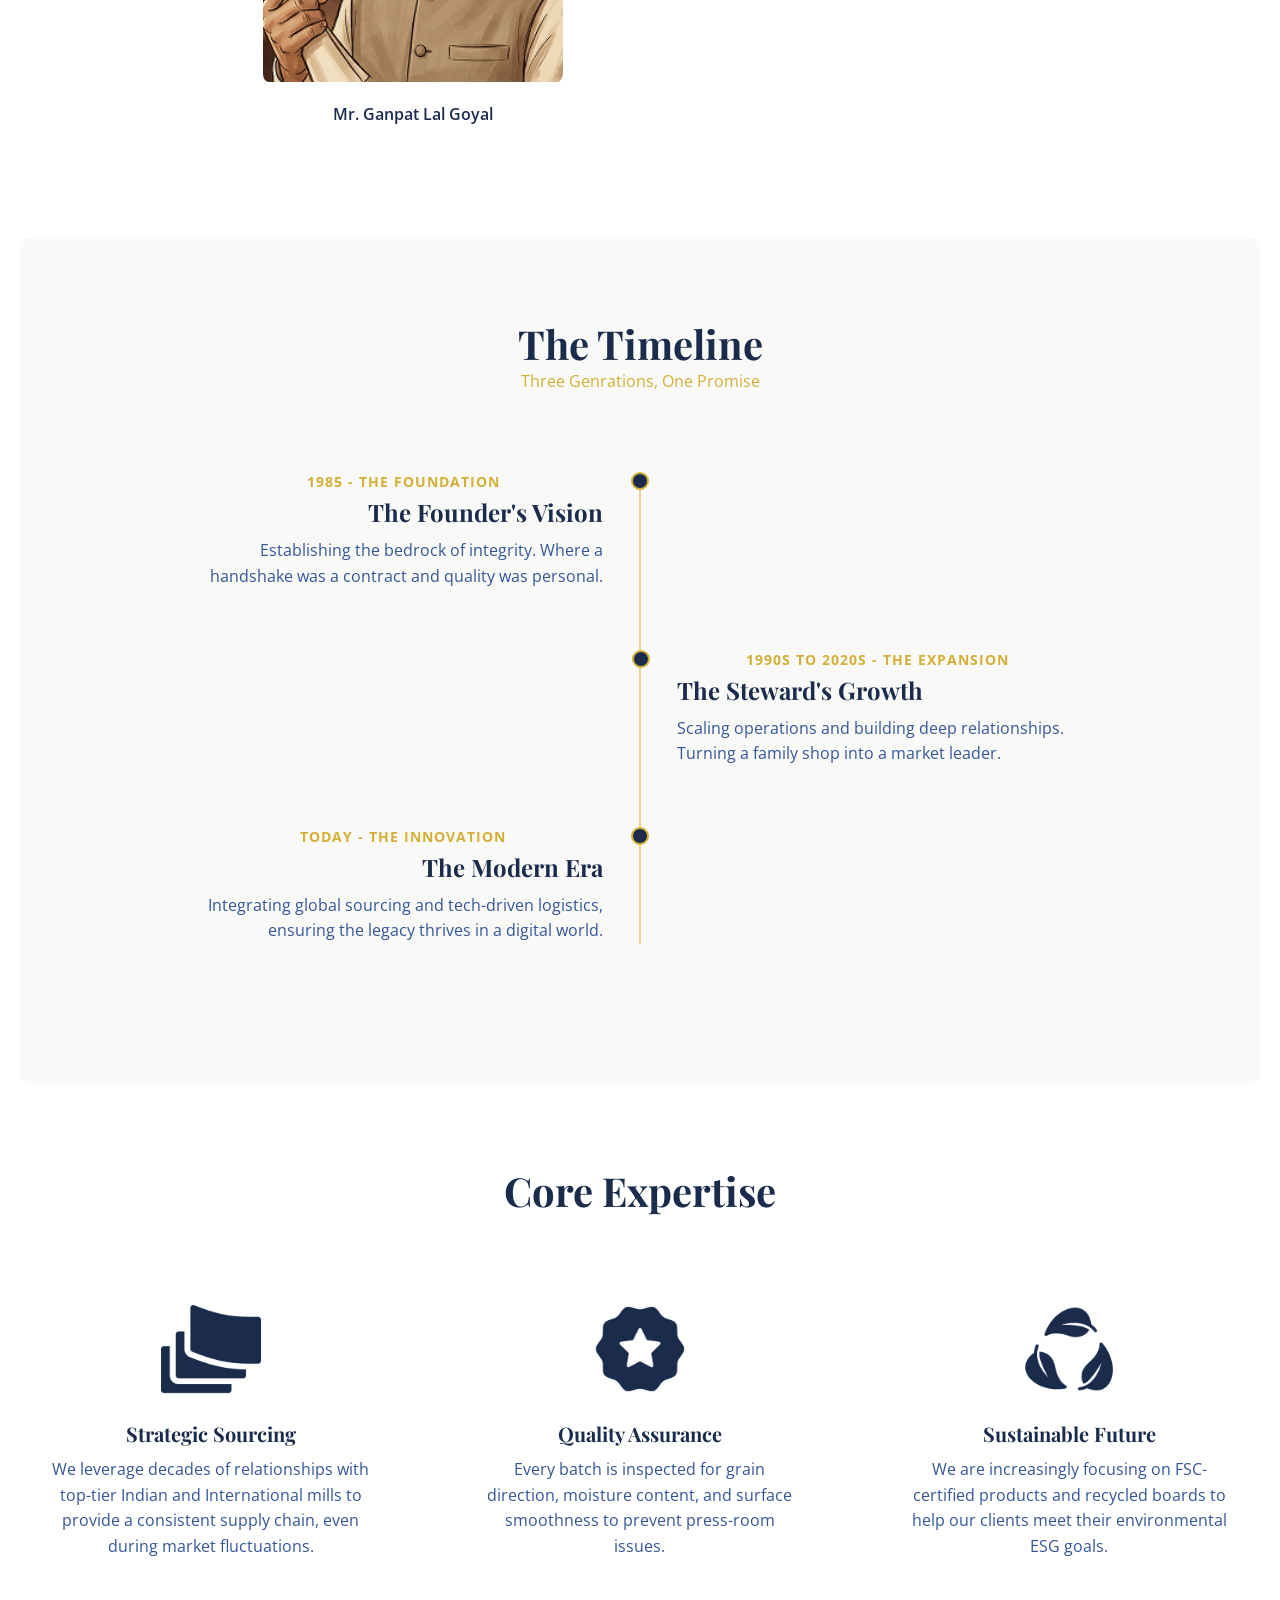
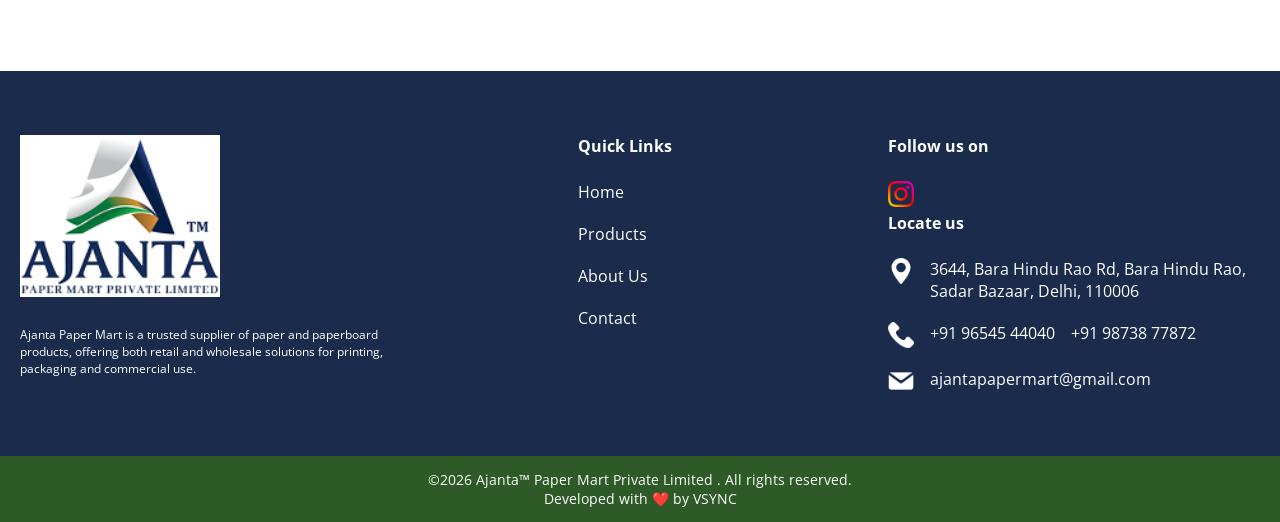
==== commit 335b6954: "functionality changes" ====
--- a/about.html
+++ b/about.html
@@ -208,8 +208,8 @@
                 <p style="margin-bottom: 1.5em;"><b>Quick Links</b></p>
                 <ul class="footer-menu">
                     <li><a href="index.html">Home</a></li>
-                    <li><a href="about.html">Products</a></li>
-                    <li><a href="gallery.html">About Us</a></li>
+                    <li><a href="products.html">Products</a></li>
+                    <li><a href="about.html">About Us</a></li>
                     <li><a href="contact.html">Contact</a></li>
                 </ul>
             </div>
@@ -227,9 +227,8 @@
                             href="https://maps.app.goo.gl/7fFiXsHrKS9CwbkD8?g_st=iw">3644, Bara Hindu Rao Rd, Bara Hindu
                             Rao,
                             Sadar Bazaar, Delhi, 110006</a></li>
-                    <li><img src="images/phone-call.png" alt="phone-icon"><a href="tel:7982609569">+91 7982609569 <br>
-                            +91
-                            9711403248</a></li>
+                    <li><img src="images/phone-call.png" alt="phone-icon"><a href="tel:9654544040">+91 96545 44040</a><br><a href="tel:9873877872">+91 98738 77872</a></li>
+                    <li><img src="images/mail.png" alt="email-icon"><a href="mailto:ajantapapermart@gmail.com">ajantapapermart@gmail.com</a></li>
 
                 </ul>
 
@@ -263,7 +262,7 @@
             </div>
 
             <div class="wa-footer">
-                <a href="https://wa.me/7982609569?text=Hello%20Ajanta%20Paper%20Mart,%20I%20would%20like%20to%20inquire%20about..."
+                <a href="https://wa.me/919654544040?text=Hello%20Ajanta%20Paper%20Mart,%20I%20would%20like%20to%20inquire%20about..."
                     target="_blank" class="wa-btn-send">
                     <svg viewBox="0 0 24 24" width="20" height="20" fill="currentColor">
                         <path d="M1.101 21.757 23.8 12.028 1.101 2.3l.011 7.912 13.623 1.816-13.623 1.817-.011 7.912z">
--- a/css/styles.css
+++ b/css/styles.css
@@ -793,6 +793,12 @@
   color: #345698;
   width: 80%;
   margin: 0 auto;
+  margin-bottom: 2em;
+}
+
+.getintouch .section-header a.btn {
+  margin-top: 1.5em;
+  display: inline-block;
 }
 @media (max-width: 768px) {
   .getintouch .section-header {
@@ -2062,9 +2068,13 @@
 }
 
 @media (max-width: 480px) {
+  .modal {
+    padding: 10px;
+  }
+
   .modal .modal-content {
     padding: 1.5em;
-    width: 98%;
+    width: 100%;
     max-width: 100%;
     border-radius: 8px;
   }
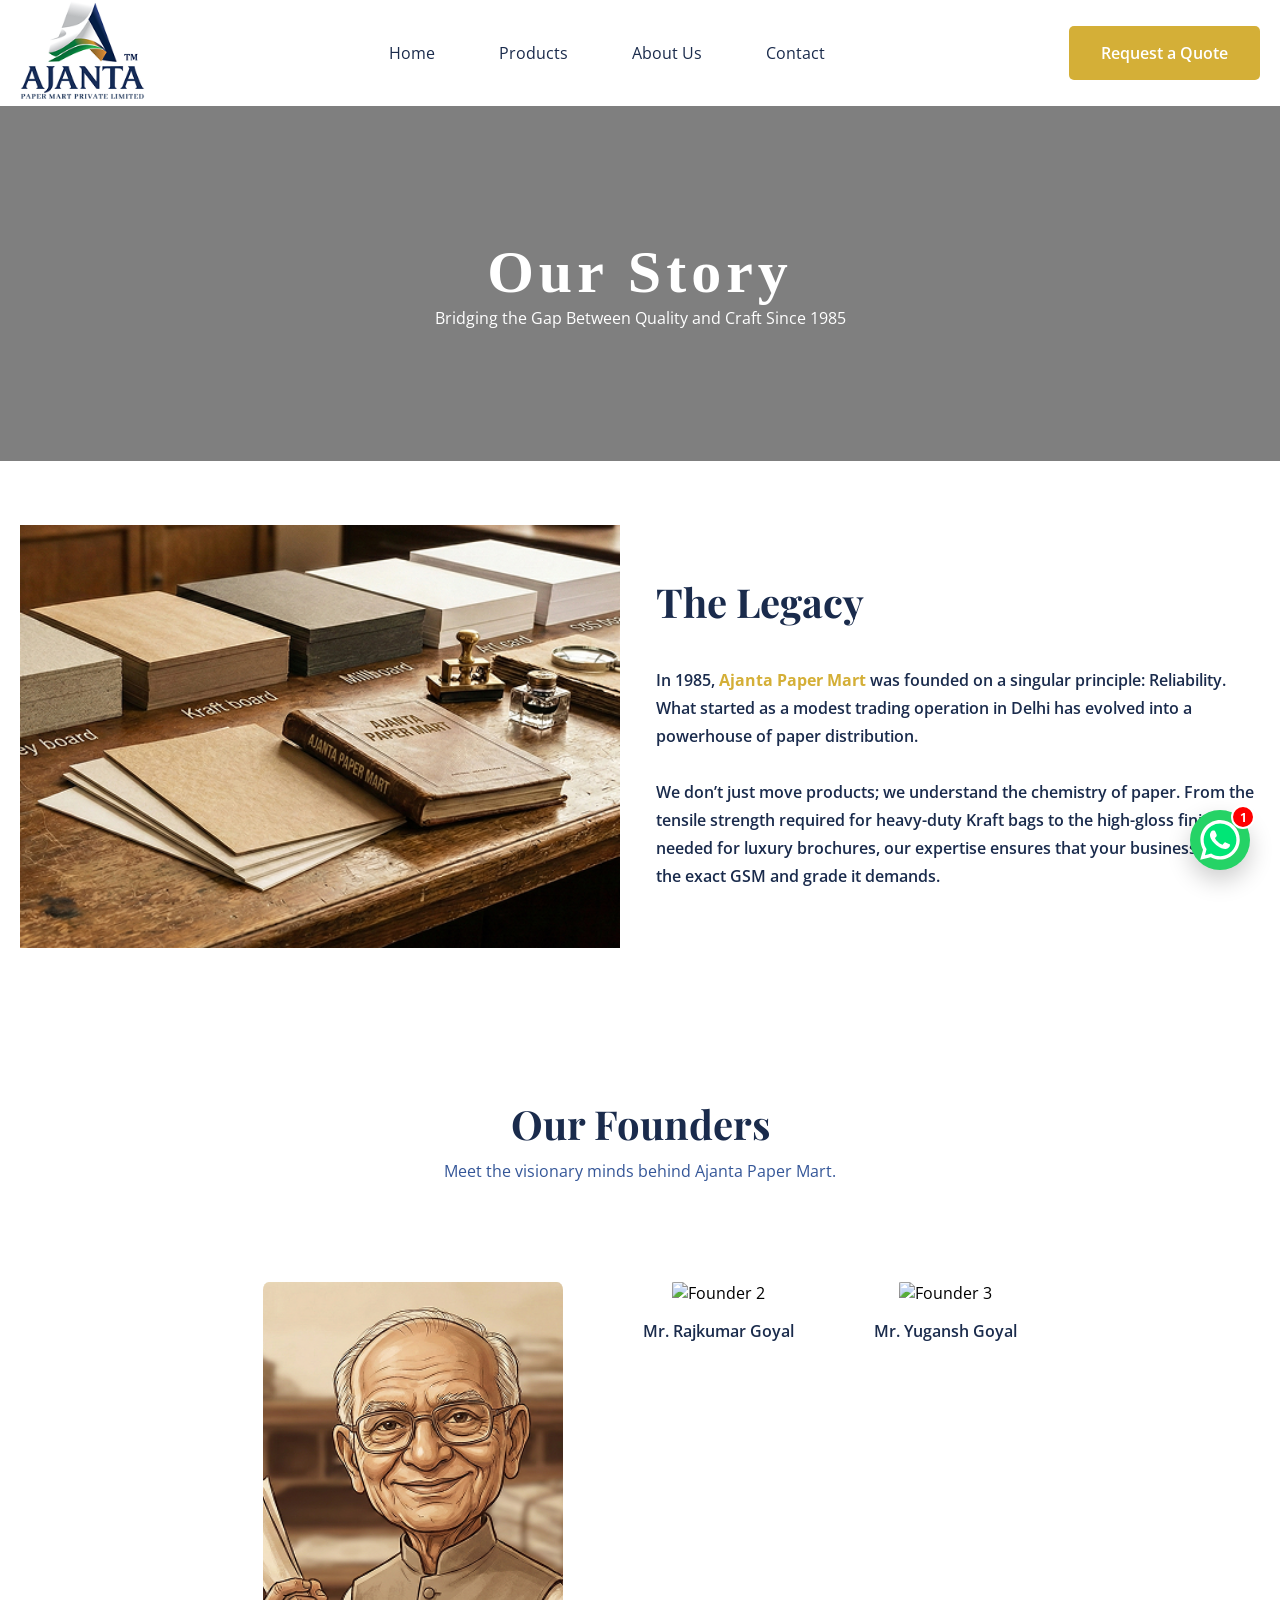
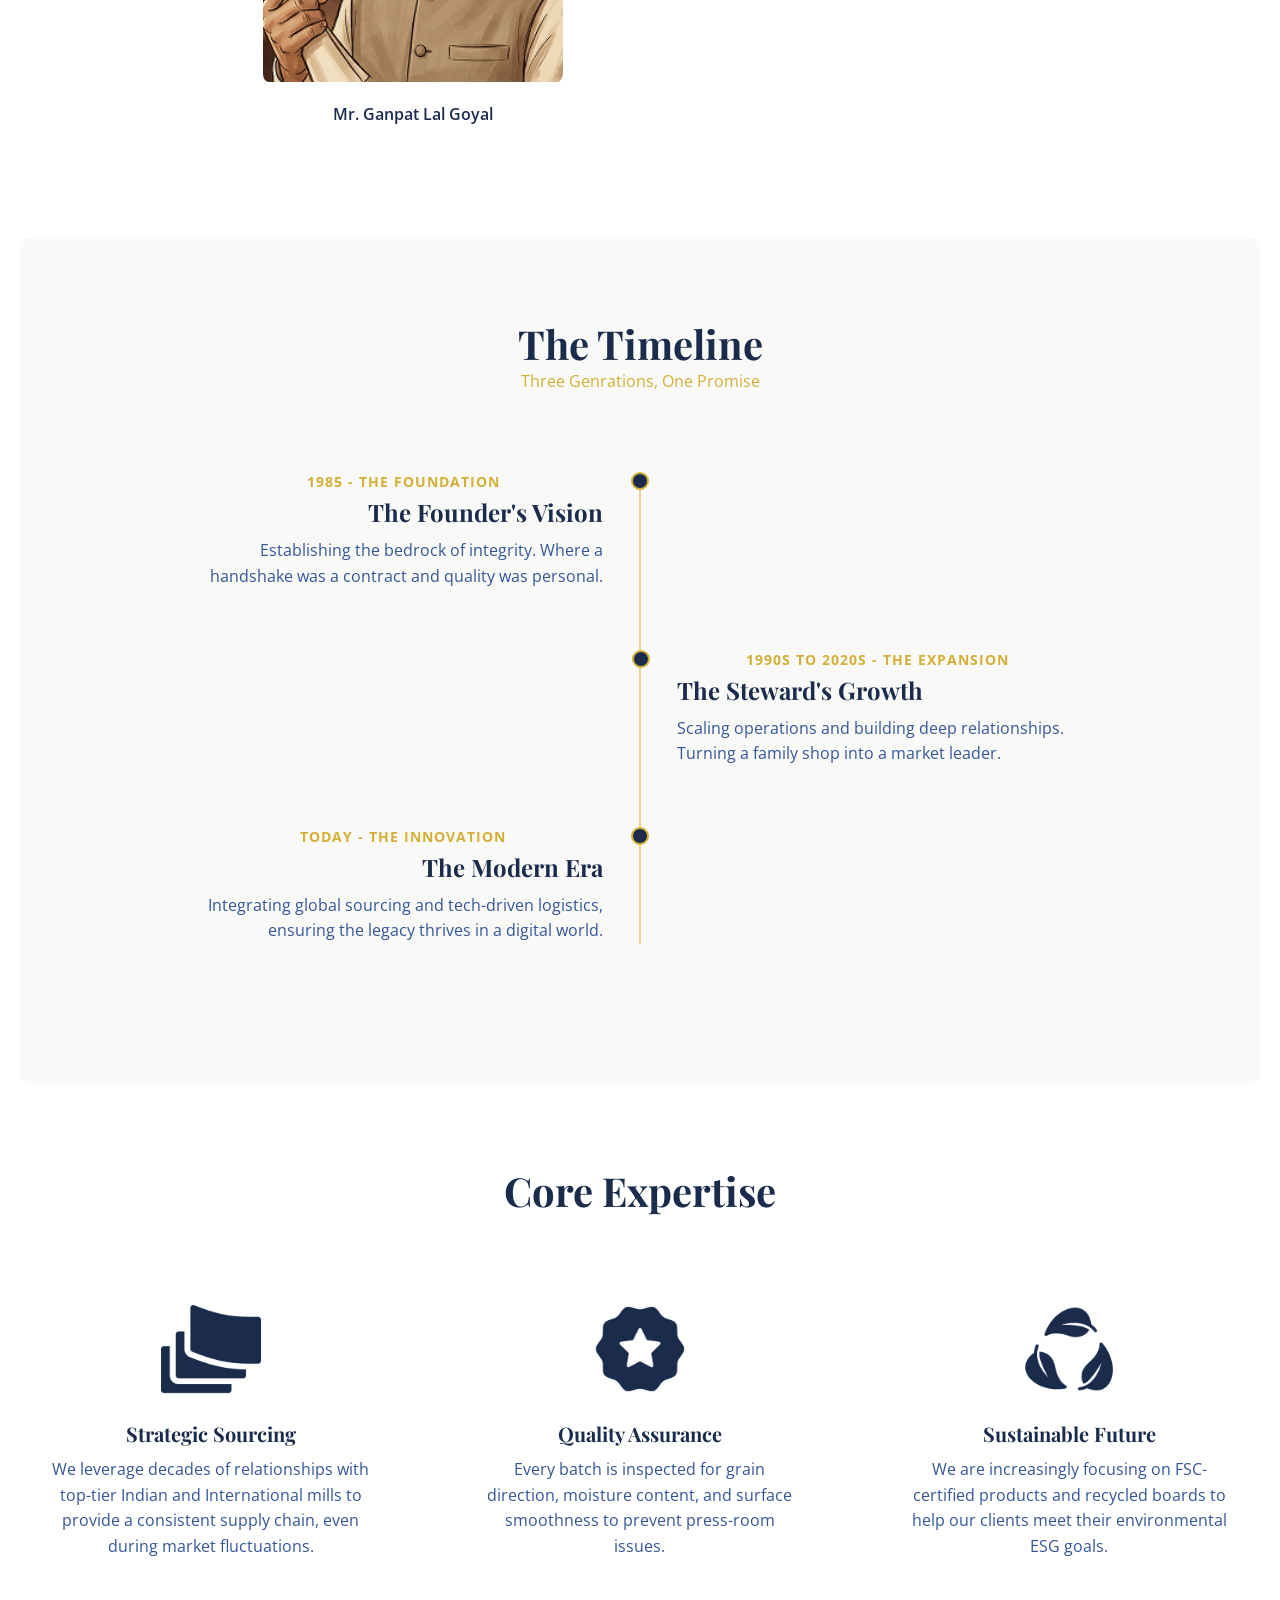
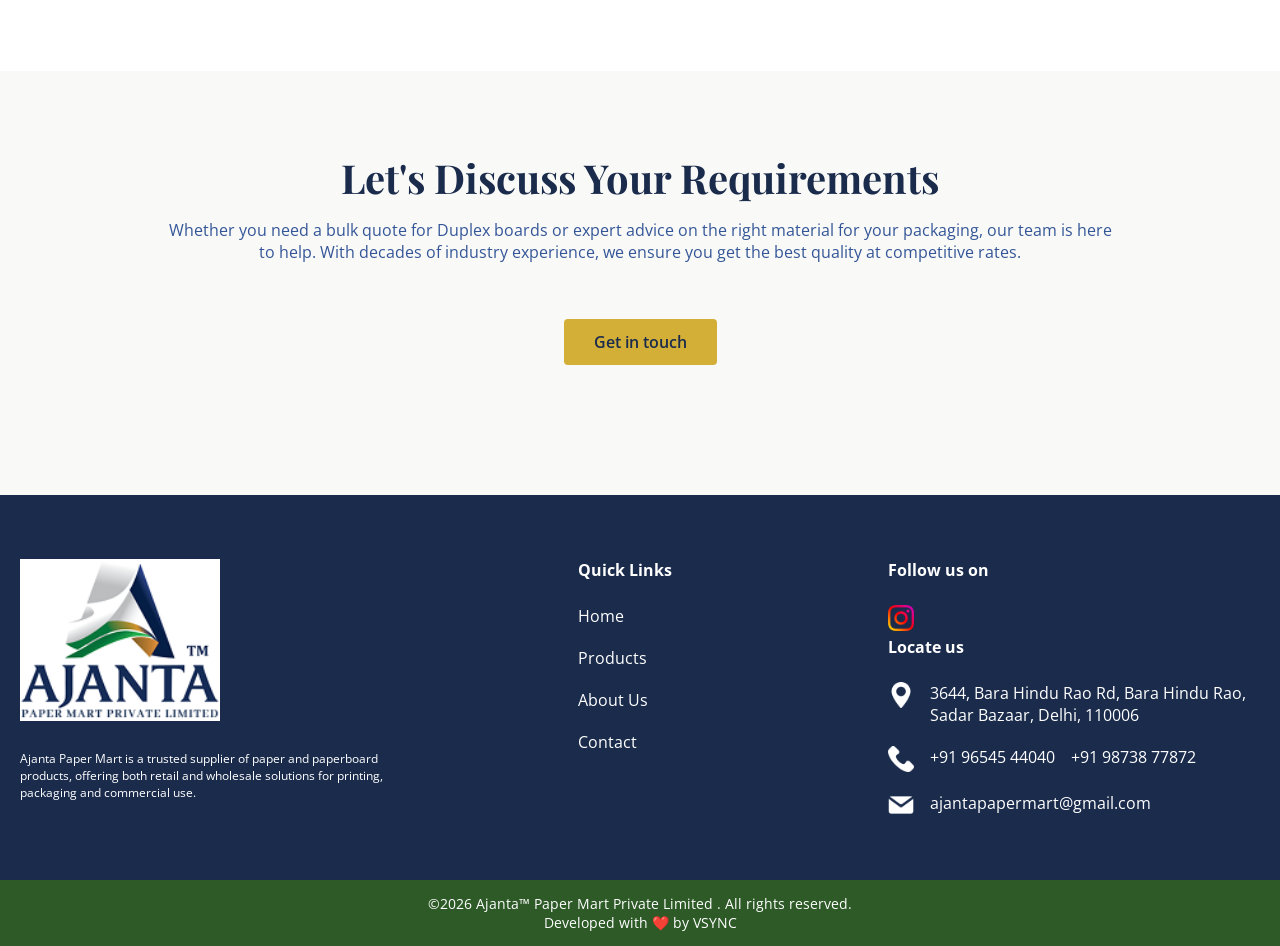
==== commit 9e9123f7: "update" ====
--- a/about.html
+++ b/about.html
@@ -135,6 +135,7 @@
 
                 </div>
             </section>
+
             <section class="expertise">
 
                 <div class="section-header">
@@ -166,7 +167,25 @@
                 </div>
             </section>
 
+
+
+
+
         </div>
+        <section class="getintouch" style="background-color:#f9f9f7;">
+            <div class="container">
+                <div class="section-header">
+                    <h2>Let's Discuss Your Requirements</h2>
+                    <p>Whether you need a bulk quote for Duplex boards or expert advice on the right material for
+                        your
+                        packaging, our team is here to help. With decades of industry experience, we ensure you get
+                        the
+                        best quality at competitive rates.</p>
+                    <a href="https://wa.me/919654544040?text=Hi%20I%20came%20across%20your%20website%20%26%20would%20like%20to%20enquire%20about%20the%20following%20product"
+                        target="_blank" class="btn btn-primary">Get in touch</a>
+                </div>
+            </div>
+        </section>
         <!-- Quote Request Modal -->
         <div id="quoteModal" class="modal">
             <div class="modal-content">
@@ -177,7 +196,8 @@
                 <form id="quoteForm" class="quote-form">
                     <div class="form-group">
                         <label for="phoneNumber">Phone Number*</label>
-                        <input type="tel" id="phoneNumber" name="phoneNumber" placeholder="Enter your phone number" required>
+                        <input type="tel" id="phoneNumber" name="phoneNumber" placeholder="Enter your phone number"
+                            required>
                     </div>
                     <div class="form-group">
                         <label for="productSelect">Select Product*</label>
@@ -187,7 +207,8 @@
                     </div>
                     <div class="form-group">
                         <label for="quantity">Quantity (in units)*</label>
-                        <input type="number" id="quantity" name="quantity" placeholder="Enter quantity" min="1" required>
+                        <input type="number" id="quantity" name="quantity" placeholder="Enter quantity" min="1"
+                            required>
                     </div>
                     <button type="submit" class="btn btn-primary">Submit Quote Request</button>
                 </form>
@@ -227,8 +248,10 @@
                             href="https://maps.app.goo.gl/7fFiXsHrKS9CwbkD8?g_st=iw">3644, Bara Hindu Rao Rd, Bara Hindu
                             Rao,
                             Sadar Bazaar, Delhi, 110006</a></li>
-                    <li><img src="images/phone-call.png" alt="phone-icon"><a href="tel:9654544040">+91 96545 44040</a><br><a href="tel:9873877872">+91 98738 77872</a></li>
-                    <li><img src="images/mail.png" alt="email-icon"><a href="mailto:ajantapapermart@gmail.com">ajantapapermart@gmail.com</a></li>
+                    <li><img src="images/phone-call.png" alt="phone-icon"><a href="tel:9654544040">+91 96545
+                            44040</a><br><a href="tel:9873877872">+91 98738 77872</a></li>
+                    <li><img src="images/mail.png" alt="email-icon"><a
+                            href="mailto:ajantapapermart@gmail.com">ajantapapermart@gmail.com</a></li>
 
                 </ul>
 
